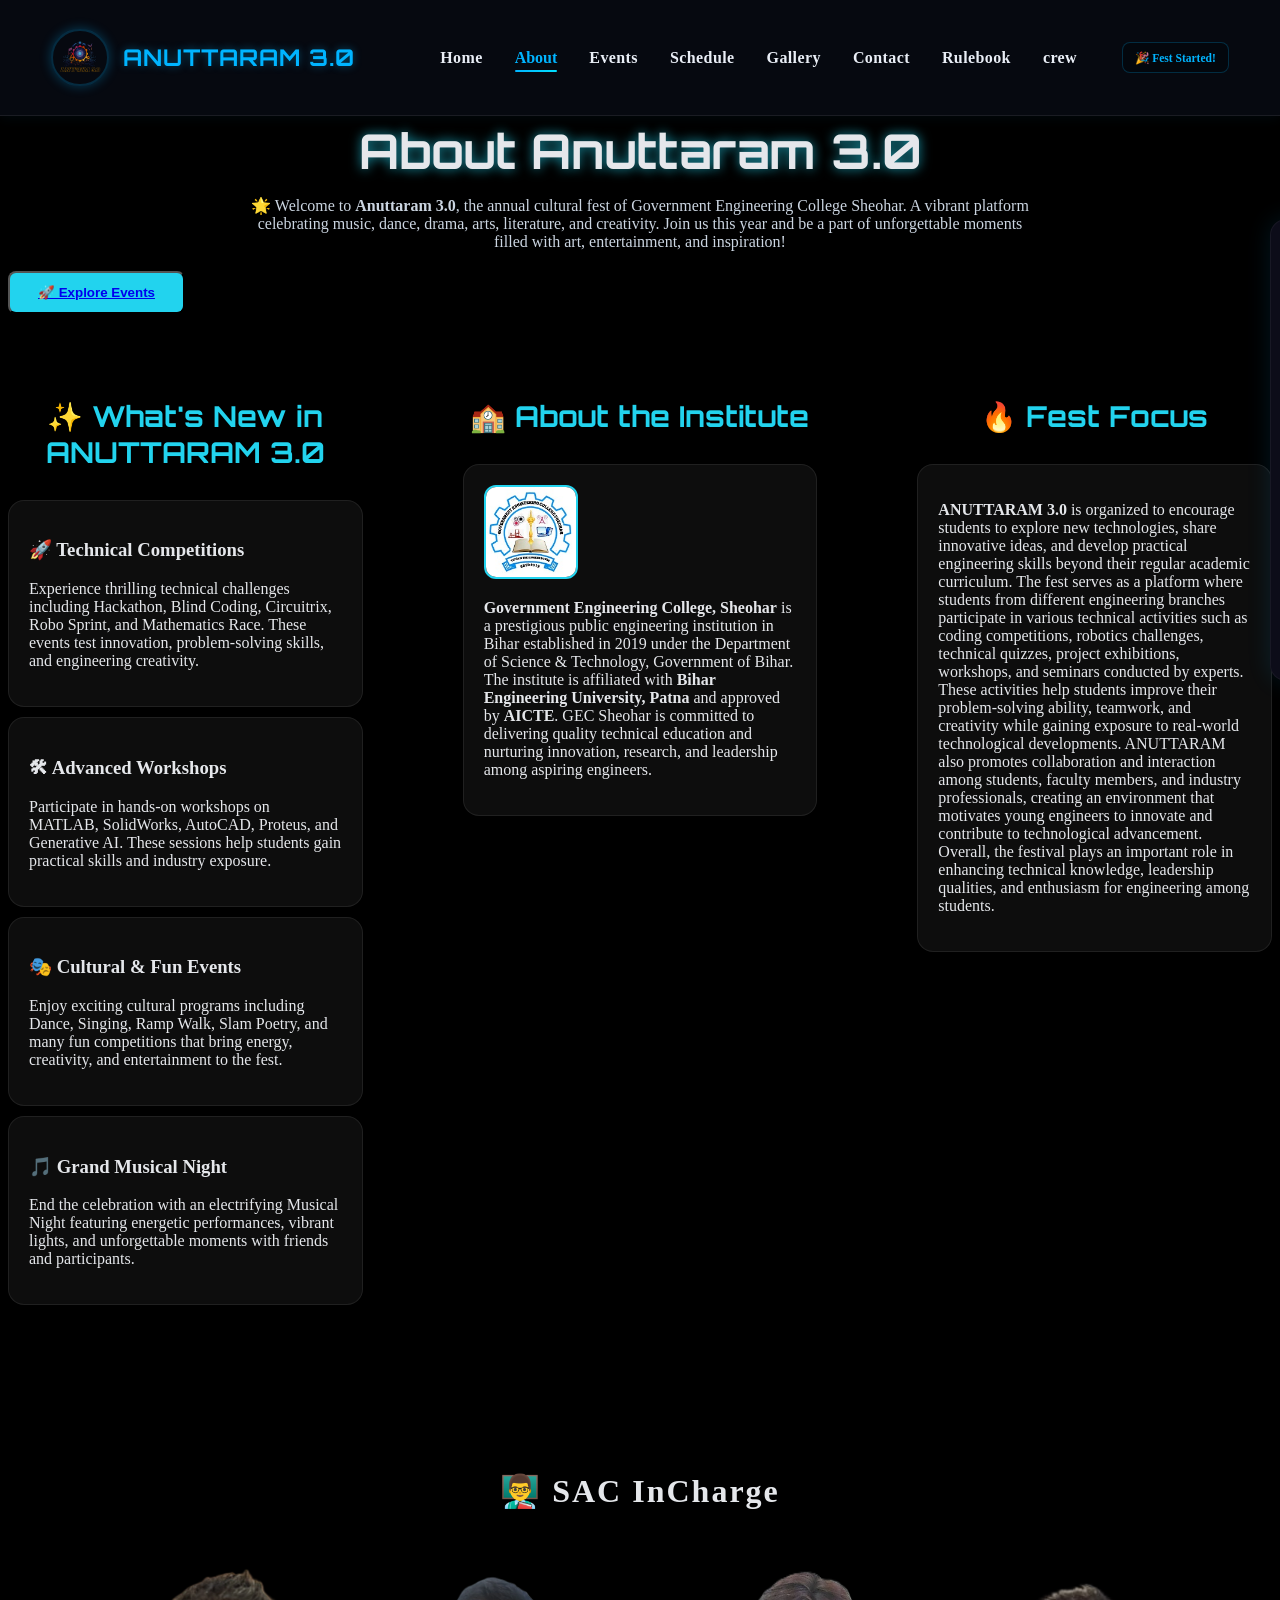
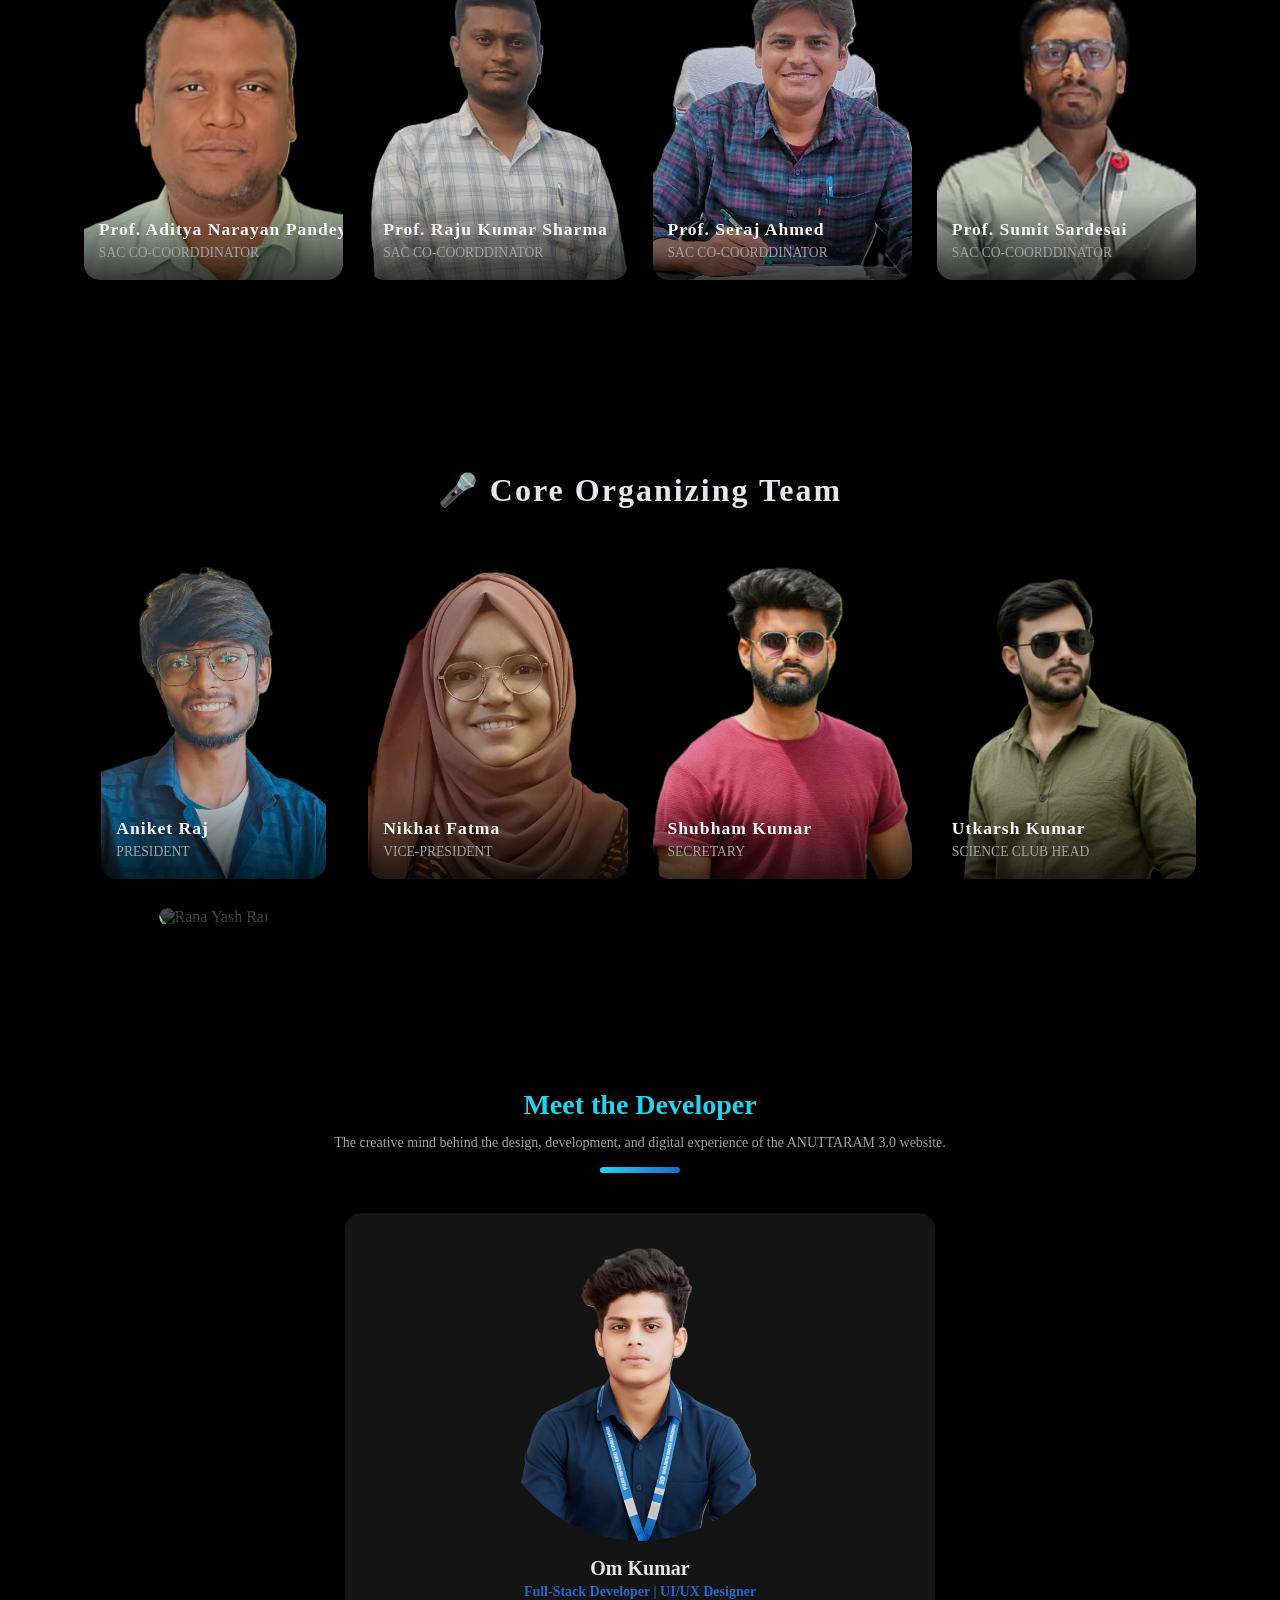
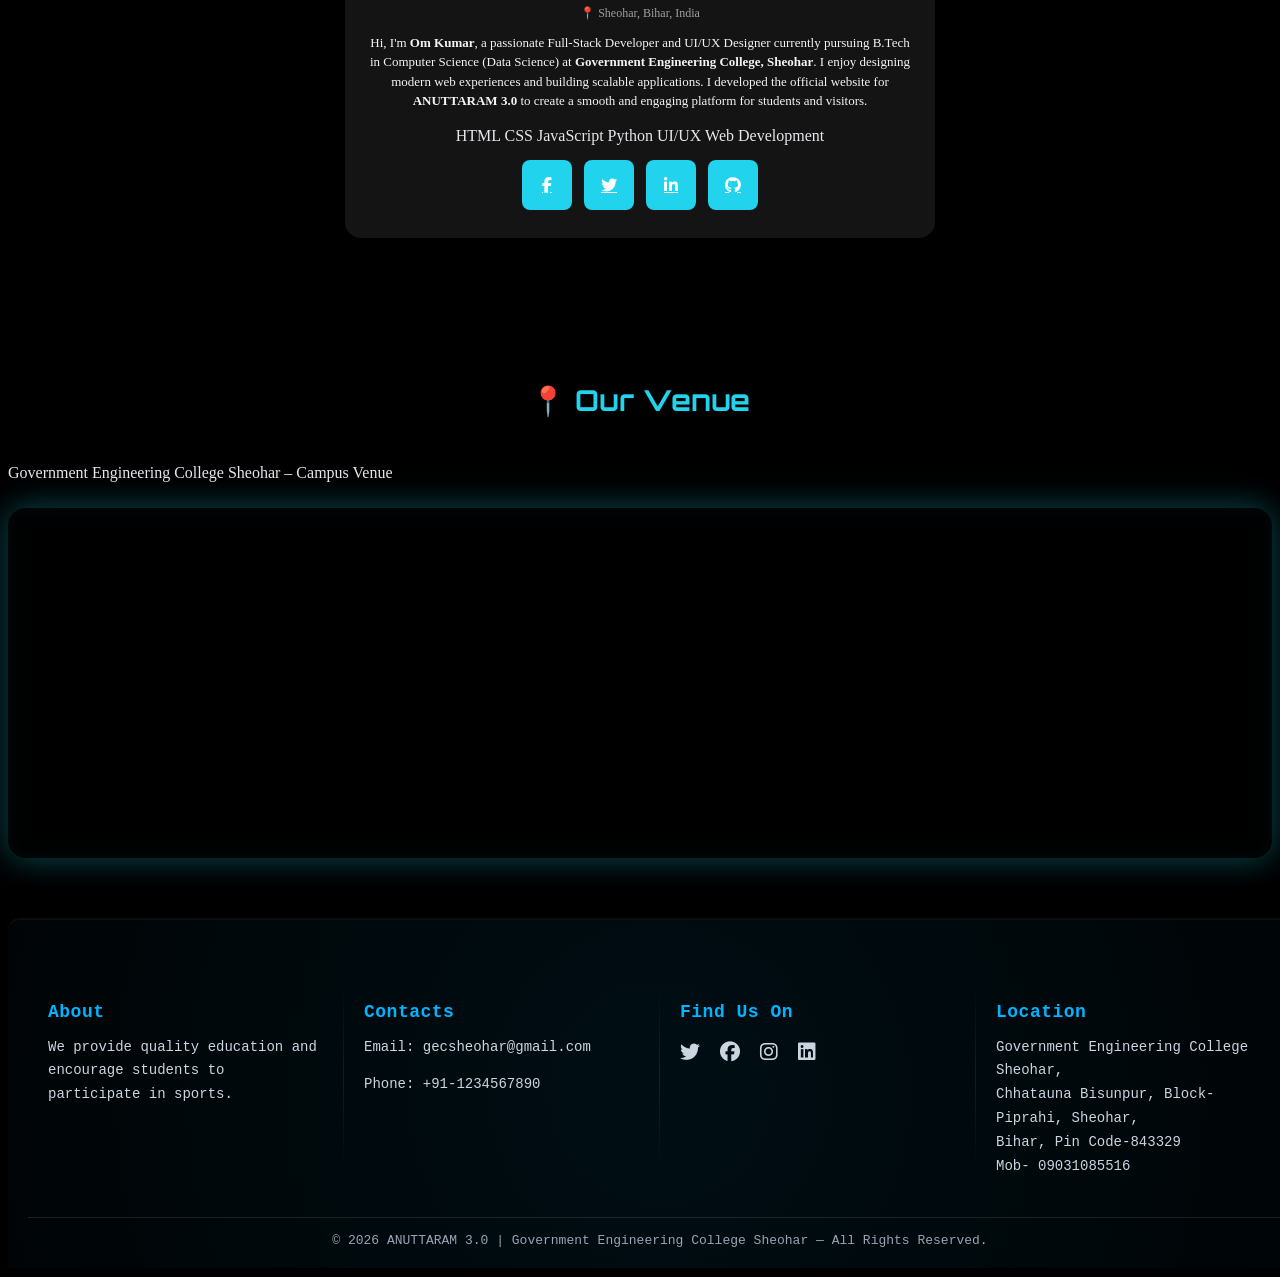
==== Inner/about.html @ b10f01d8 "Add files via upload" ====
<!doctype html>
<html lang="en">
  <head>
    <meta charset="UTF-8" />
    <meta name="viewport" content="width=device-width, initial-scale=1.0" />
    <title>About Anuttaram 3.0</title>

    <!-- Tailwind -->
    <script src="https://cdn.tailwindcss.com"></script>

    <!-- Fonts -->
    <link
      href="https://fonts.googleapis.com/css2?family=Orbitron:wght@600&family=Poppins:wght@400;600;700&display=swap"
      rel="stylesheet"
    />
    <!-- social icons -->
    <link
      rel="stylesheet"
      href="https://cdnjs.cloudflare.com/ajax/libs/font-awesome/6.5.0/css/all.min.css"
    />

    <!-- Custom CSS -->
    <link rel="stylesheet" href="../css/about.css" />
    <link rel="stylesheet" href="../css/background_video.css" />
    <link rel="stylesheet" href="../css/nav.css" />
    <link rel="stylesheet" href="../css/mobile-nav.css" />
    <link rel="stylesheet" href="../css/countdown-timer.css" />
    <link rel="stylesheet" href="../css/footer.css" />
  </head>

  <body class="about-page">
    <!-- ===== BACKGROUND VIDEO ===== -->
    <div class="video-background">
      <video autoplay muted loop playsinline class="bg-video">
        <source src="../background_video.mp4" type="video/mp4" />
      </video>
      <div class="overlay"></div>
    </div>

    <!-- ===== Navigation ===== -->
    <nav class="anu-nav">
      <div class="anu-brand">
        <img
          src="../media/Anu-Logo.png"
          alt="Anuttaram logo"
          class="anu-brand-img"
        />
        <h1 class="anu-brand-title">Anuttaram 3.0</h1>
      </div>

      <!-- Desktop nav -->
      <ul class="anu-nav-list">
        <li><a href="../index.html" class="anu-nav-link">Home</a></li>
        <li><a href="about.html" class="always">About</a></li>
        <li><a href="events.html" class="anu-nav-link">Events</a></li>
        <li><a href="schedule.html" class="anu-nav-link">Schedule</a></li>
        <li><a href="gallery.html" class="anu-nav-link">Gallery</a></li>
        <li><a href="contact.html" class="anu-nav-link">Contact</a></li>
        <li><a href="rulebook.html" class="anu-nav-link">Rulebook</a></li>
        <li><a href="crew.html" class="anu-nav-link">crew</a></li>
      </ul>

      <div class="anu-nav-right">
        <div class="anu-countdown-nav" id="countdown-nav" aria-live="polite">
          Starts in: --
        </div>
        <button
          class="anu-hamburger"
          aria-label="Open menu"
          aria-expanded="false"
        >
          <span></span>
          <span></span>
          <span></span>
        </button>
      </div>
    </nav>

    <div class="anu-nav-overlay"></div>

    <div class="anu-mobile-nav">
      <a href="../index.html" class="anu-mobile-link" data-stagger="1">Home</a>
      <a href="about.html" class="mob-always" data-stagger="2">About</a>
      <a href="events.html" class="anu-mobile-link" data-stagger="3">Events</a>
      <a href="schedule.html" class="anu-mobile-link" data-stagger="4"
        >Schedule</a
      >
      <a href="gallery.html" class="anu-mobile-link" data-stagger="5"
        >Gallery</a
      >
      <a href="contact.html" class="anu-mobile-link" data-stagger="6"
        >Contact</a
      >
      <a href="rulebook.html" class="anu-mobile-link" data-stagger="6"
        >Rulebook</a
      >
      <a href="crew.html" class="anu-mobile-link" data-stagger="7">Crew</a>
    </div>
    <br /><br /><br /><br />

    <!-- HERO 1-->
    <section class="about-hero text-center">
      <h1 class="about-title">About Anuttaram 3.0</h1>
      <p class="about-intro">
        🌟 Welcome to <strong>Anuttaram 3.0</strong>, the annual cultural fest
        of Government Engineering College Sheohar. A vibrant platform
        celebrating music, dance, drama, arts, literature, and creativity. Join
        us this year and be a part of unforgettable moments filled with art,
        entertainment, and inspiration!
      </p>
      <button class="about-btn">
        <a href="events.html">🚀 Explore Events</a>
      </button>
    </section>

    <!-- ================= SECTIONS GRID ================= -->
    <section class="about-grid-sections">
      <!-- Row 1 -->
      <div class="section-row">
        <!-- What's New -->
        <div class="section-card">
          <h2 class="about-heading">✨ What's New in ANUTTARAM 3.0</h2>

          <div class="about-card">
            <h3>🚀 Technical Competitions</h3>
            <p>
              Experience thrilling technical challenges including Hackathon,
              Blind Coding, Circuitrix, Robo Sprint, and Mathematics Race. These
              events test innovation, problem-solving skills, and engineering
              creativity.
            </p>
          </div>

          <div class="about-card">
            <h3>🛠 Advanced Workshops</h3>
            <p>
              Participate in hands-on workshops on MATLAB, SolidWorks, AutoCAD,
              Proteus, and Generative AI. These sessions help students gain
              practical skills and industry exposure.
            </p>
          </div>

          <div class="about-card">
            <h3>🎭 Cultural & Fun Events</h3>
            <p>
              Enjoy exciting cultural programs including Dance, Singing, Ramp
              Walk, Slam Poetry, and many fun competitions that bring energy,
              creativity, and entertainment to the fest.
            </p>
          </div>

          <div class="about-card">
            <h3>🎵 Grand Musical Night</h3>
            <p>
              End the celebration with an electrifying Musical Night featuring
              energetic performances, vibrant lights, and unforgettable moments
              with friends and participants.
            </p>
          </div>
        </div>

        <!-- About Institute -->
        <div class="section-card">
          <h2 class="about-heading">🏫 About the Institute</h2>

          <div class="about-card flex items-center space-x-4">
            <img
              src="../media/collegelogo.jpeg"
              class="about-logo"
              alt="GEC Sheohar Logo"
            />

            <p>
              <strong>Government Engineering College, Sheohar</strong> is a
              prestigious public engineering institution in Bihar established in
              2019 under the Department of Science & Technology, Government of
              Bihar. The institute is affiliated with
              <strong>Bihar Engineering University, Patna</strong> and approved
              by <strong>AICTE</strong>. GEC Sheohar is committed to delivering
              quality technical education and nurturing innovation, research,
              and leadership among aspiring engineers.
            </p>
          </div>
        </div>

        <!-- Fest Focus -->
        <div class="section-card">
          <h2 class="about-heading">🔥 Fest Focus</h2>

          <div class="about-card">
            <p>
              <strong>ANUTTARAM 3.0</strong> is organized to encourage students
              to explore new technologies, share innovative ideas, and develop
              practical engineering skills beyond their regular academic
              curriculum. The fest serves as a platform where students from
              different engineering branches participate in various technical
              activities such as coding competitions, robotics challenges,
              technical quizzes, project exhibitions, workshops, and seminars
              conducted by experts. These activities help students improve their
              problem-solving ability, teamwork, and creativity while gaining
              exposure to real-world technological developments. ANUTTARAM also
              promotes collaboration and interaction among students, faculty
              members, and industry professionals, creating an environment that
              motivates young engineers to innovate and contribute to
              technological advancement. Overall, the festival plays an
              important role in enhancing technical knowledge, leadership
              qualities, and enthusiasm for engineering among students.
            </p>
          </div>
        </div>
      </div>
    </section>
    <!-- SAC In Charge -->
    <section class="team-section">
      <h2 class="team-title">👨‍🏫 SAC InCharge</h2>
      <div class="team-grid">
        <div class="team-card">
          <img src="../media/professor-aditya-narayan-pandey.jpg.png" alt="Aditya Narayan Pandey" />
          <div class="info">
            <h3>Prof. Aditya Narayan Pandey</h3>
            <p>SAC CO-COORDDINATOR</p>
          </div>
        </div>

        <div class="team-card">
          <img src="../media/professor-raju-kumar-sharma.png" alt="Raju Kumar Sharma" />
          <div class="info">
            <h3>Prof. Raju Kumar Sharma</h3>
            <p>SAC CO-COORDDINATOR</p>
          </div>
        </div>

        <div class="team-card">
          <img src="../media/professor-Seraj-ahmed.png" alt="Madhav Kumar" />
          <div class="info">
            <h3>Prof. Seraj Ahmed</h3>
            <p>SAC CO-COORDDINATOR</p>
          </div>
        </div>

        <div class="team-card">
          <img src="../media/professor-sumit-sardesai.png" alt="AKASH KUMAR" />
          <div class="info">
            <h3>Prof. Sumit Sardesai</h3>
            <p>SAC CO-COORDDINATOR</p>
          </div>
        </div>
      </div>
    </section>

    <!-- Core Organinizing Team -->
    <section class="team-section">
      <h2 class="team-title">🎤 Core Organizing Team</h2>
      <div class="team-grid">
        <div class="team-card">
          <img src="../media/aniket.png" alt="Aniket raj" />
          <div class="info">
            <h3>Aniket Raj</h3>
            <p>PRESIDENT</p>
          </div>
        </div>

        <div class="team-card">
          <img src="../media/nikhat.png" alt="Nikhat Fatma" />
          <div class="info">
            <h3>Nikhat Fatma</h3>
            <p>VICE-PRESIDENT</p>
          </div>
        </div>

        <div class="team-card">
          <img src="../media/shubham.png" alt="Shubham Kumar" />
          <div class="info">
            <h3>Shubham Kumar</h3>
            <p>SECRETARY</p>
          </div>
        </div>

        <div class="team-card">
          <img src="../media/utkarsh.png" alt="Utkarsh Kumar" />
          <div class="info">
            <h3>Utkarsh Kumar</h3>
            <p>SCIENCE CLUB HEAD</p>
          </div>
        </div>

        <div class="team-card">
          <img src="../media/yashraj.png" alt="Rana Yash Raj" />
          <div class="info">
            <h3>Rana Yash Raj</h3>
            <p>TECHNICAL CLUB HEAD</p>
          </div>
        </div>
      </div>
    </section>
    <!-- Developer Section -->
    <section class="devs-wrap">
      <div class="section-header">
        <h2>Meet the Developer</h2>
        <p>
          The creative mind behind the design, development, and digital
          experience of the ANUTTARAM 3.0 website.
        </p>
        <div class="underline"></div>
      </div>

      <div class="devs-grid">
        <div class="dev-card">
          <div class="dev-avatar">
            <img src="../media/developer.png" alt="Om Kumar Developer" />
          </div>

          <div class="dev-info">
            <div class="dev-name">Om Kumar</div>

            <div class="dev-role">Full-Stack Developer | UI/UX Designer</div>

            <div class="dev-location">📍 Sheohar, Bihar, India</div>

            <div class="dev-bio">
              Hi, I'm <strong>Om Kumar</strong>, a passionate Full-Stack
              Developer and UI/UX Designer currently pursuing B.Tech in Computer
              Science (Data Science) at
              <strong>Government Engineering College, Sheohar</strong>. I enjoy
              designing modern web experiences and building scalable
              applications. I developed the official website for
              <strong>ANUTTARAM 3.0</strong> to create a smooth and engaging
              platform for students and visitors.
            </div>

            <div class="dev-skills">
              <span>HTML</span>
              <span>CSS</span>
              <span>JavaScript</span>
              <span>Python</span>
              <span>UI/UX</span>
              <span>Web Development</span>
            </div>

            <div class="dev-socials">
              <a
                href="https://www.facebook.com/share/1Awk36hYcN/"
                target="_blank"
              >
                <i class="fab fa-facebook-f"></i>
              </a>

              <a href="https://x.com/OMKUMAR00116" target="_blank">
                <i class="fab fa-twitter"></i>
              </a>

              <a href="https://in.linkedin.com/in/omkumar00116" target="_blank">
                <i class="fab fa-linkedin-in"></i>
              </a>

              <a href="https://github.com/Omkumartiwarii" target="_blank">
                <i class="fab fa-github"></i>
              </a>
            </div>
          </div>
        </div>
      </div>
    </section>

    <!-- venue -->
    <section class="about-grid-sections">
      <div class="section-row venue-row">
        <div class="section-card full-width">
          <h2 class="about-heading">📍 Our Venue</h2>
          <p>Government Engineering College Sheohar – Campus Venue</p>
          <div class="venue-map-container">
            <iframe
              src="https://www.google.com/maps/embed?pb=!1m18!1m12!1m3!1d3568.4935275681173!2d85.35652259999999!3d26.568533899999995!2m3!1f0!2f0!3f0!3m2!1i1024!2i768!4f13.1!3m3!1m2!1s0x39ece720f73d23f7%3A0x3bb9c2bc2549fd26!2sGovernment%20Engineering%20College%20(GEC)%2C%20Sheohar!5e0!3m2!1sen!2sin!4v1760952555302!5m2!1sen!2sin"
              width="600"
              height="450"
              style="border: 0"
              allowfullscreen=""
              loading="lazy"
              referrerpolicy="no-referrer-when-downgrade"
            ></iframe>
          </div>
        </div>
      </div>
    </section>

    <!-- FOOTER -->
    <footer class="site-footer" role="contentinfo">
      <div class="footer-main">
        <div class="footer-col">
          <h6>About</h6>
          <p>
            We provide quality education and encourage students to participate
            in sports.
          </p>
        </div>

        <div class="footer-col">
          <h6>Contacts</h6>
          <p>
            Email:
            <a href="mailto:gecsheohar@gmail.com">gecsheohar@gmail.com</a>
          </p>
          <p>Phone: +91-1234567890</p>
        </div>

        <div class="footer-col">
          <h6>Find Us On</h6>
          <div class="social-links">
            <a href="https://x.com/gecsheohar" target="_blank"
              ><i class="fab fa-twitter"></i
            ></a>
            <a href="https://www.facebook.com/share/19nrqgAKTz/" target="_blank"
              ><i class="fab fa-facebook"></i
            ></a>
            <a href="https://www.instagram.com/gec_sheohar" target="_blank"
              ><i class="fab fa-instagram"></i
            ></a>
            <a href="https://in.linkedin.com/in/omkumar00116" target="_blank"
              ><i class="fab fa-linkedin"></i
            ></a>
          </div>
        </div>

        <div class="footer-col">
          <h6>Location</h6>
          <p>
            Government Engineering College Sheohar,<br />
            Chhatauna Bisunpur, Block- Piprahi, Sheohar,<br />
            Bihar, Pin Code-843329<br />
            Mob- 09031085516
          </p>
        </div>
      </div>

      <div class="footer-bottom">
        &copy; 2026 ANUTTARAM 3.0 | Government Engineering College Sheohar — All
        Rights Reserved.
      </div>
    </footer>

    <!-- Scripts -->
    <script src="../js/mobile-nav.js"></script>
    <script src="../js/countdown-timer.js"></script>
  </body>
</html>
---- css/about.css ----
:root {
    --bg: #000000;
    --card-bg: #182540;
    --accent: #22d3ee;
    --accent2: #2166cd;
    --text: #f4f4f4;
    --muted: #a0a0a0;
    --radius: 16px;
}

.about-page {
    background: #000000;
    color: #e5e7eb;
    position: relative;
}

/* Hero */
.about-title {
    font-family: "Orbitron", sans-serif;
    font-size: 3rem;
    text-align: center;
    margin-bottom: 15px;
    text-shadow: 0 0 12px rgba(34, 211, 238, 0.7);
}

.about-intro {
    text-align: center;
    max-width: 800px;
    margin: 0 auto 20px;
    color: #cbd5e1;
}

.about-btn,
.about-btn-secondary {
    display: inline-block;
    padding: 12px 28px;
    border-radius: 8px;
    font-weight: 600;
    transition: 0.3s;
    cursor: pointer;
}

.about-btn {
    background: var(--accent);
    color: #000;
}

.about-btn:hover {
    background: #0891b2;
    transform: translateY(-2px);
}

.about-btn-secondary {
    background: #0e7490;
    color: #fff;
    margin-left: 12px;
}

.about-btn-secondary:hover {
    background: #155e75;
    transform: translateY(-2px);
}

/* Headings */
.about-heading {
    font-family: "Orbitron", sans-serif;
    font-size: 1.8rem;
    font-weight: 700;
    color: var(--accent);
    margin-bottom: 20px;
    text-align: center;
}

/* Cards */
.about-card {
    background: rgba(255, 255, 255, 0.05);
    border: 1px solid rgba(255, 255, 255, 0.08);
    border-radius: var(--radius);
    padding: 20px;
    transition: 0.3s ease;
}

.about-card:hover {
    transform: translateY(-4px);
    border-color: var(--accent);
    box-shadow: 0 0 15px rgba(34, 211, 238, 0.3);
}

/* Flex */
.about-flex {
    display: flex;
    align-items: center;
    gap: 20px;
}

.about-logo,
.about-avatar {
    border: 2px solid var(--accent);
}

.about-logo {
    width: 90px;
    height: 90px;
    border-radius: 12px;
}

.about-avatar {
    width: 80px;
    height: 80px;
    border-radius: 50%;
}

/* =================== ABOUT GRID =================== */
.about-grid-sections {
    max-width: 1500px;
    margin: 60px auto;
    display: flex;
    flex-direction: column;
    gap: 40px;
}

.section-row {
    display: grid;
    grid-template-columns: repeat(3, 1fr);
    gap: 100px;
}

.section-card {
    display: flex;
    flex-direction: column;
    gap: 10px;
}

/* Venue Map */
.venue-row .full-width {
    grid-column: 1 / -1;
}

.venue-map-container {
    position: relative;
    border-radius: 18px;
    overflow: hidden;
    height: 350px;
    box-shadow: 0 0 30px rgba(34, 211, 238, 0.3);
    filter: drop-shadow(0 0 10px rgba(34, 211, 238, 0.5));
}

.venue-map-container iframe {
    width: 100%;
    height: 100%;
    border: none;
}

/* =================== RESPONSIVE =================== */
@media (max-width: 1024px) {
    .section-row {
        grid-template-columns: repeat(2, 1fr);
        gap: 60px;
    }
}

@media (max-width: 768px) {
    .section-row {
        grid-template-columns: 1fr;
    }

    .about-flex {
        flex-direction: column;
        text-align: center;
    }

    .about-logo,
    .about-avatar {
        margin: 0 auto;
    }
}

/* =================== TEAM SECTION =================== */
.team-section {
    text-align: center;
    padding: 80px 6%;
}

.team-title {
    font-size: 2rem;
    font-weight: 600;
    margin-bottom: 50px;
    letter-spacing: 2px;
}

/* Grid */
.team-grid {
    display: grid;
    grid-template-columns: repeat(auto-fit, minmax(220px, 1fr));
    gap: 25px;
    justify-items: center;
}

/* Card */
.team-card {
    position: relative;
    border-radius: var(--radius);
    overflow: hidden;
    transition: 0.4s ease;
    background: none;
    max-width: 260px;
}

.team-card img {
    width: 100%;
    height: 320px;
    object-fit: cover;
    border-radius: var(--radius);
    filter: brightness(0.9);
    transition: 0.4s ease;
}

/* Overlay */
.info {
    position: absolute;
    bottom: 0;
    left: 0;
    width: 100%;
    padding: 25px 15px 15px;
    background: linear-gradient(to top, rgba(0, 0, 0, 0.75), transparent);
    color: var(--text);
    text-align: left;
    border-radius: 0 0 var(--radius) var(--radius);
    transition: 0.3s ease;
}

.info h3 {
    margin: 0;
    font-size: 1.1rem;
    font-weight: 600;
    letter-spacing: 1px;
}

.info p {
    margin: 5px 0 8px;
    font-size: 0.85rem;
    color: var(--muted);
}

.info a {
    color: var(--accent);
    font-size: 1.5rem;
    transition: color 0.3s;
}

.info a:hover {
    color: var(--muted);
}

/* Hover Effects */
.team-card:hover {
    transform: translateY(-6px);
    box-shadow: 0 0 35px rgba(16, 126, 204, 0.35);
}

.team-card:hover img {
    filter: brightness(1);
}

/* Border Glow */
.team-card::before {
    content: "";
    position: absolute;
    inset: 0;
    border-radius: var(--radius);
    padding: 2px;
    background: linear-gradient(135deg, var(--accent), var(--accent2));
    -webkit-mask: linear-gradient(#fff 0 0) content-box,
        linear-gradient(#fff 0 0);
    -webkit-mask-composite: xor;
    mask-composite: exclude;
    opacity: 0;
    transition: opacity 0.4s ease;
}

.team-card:hover::before {
    opacity: 1;
}

/* =================== DEV SECTION =================== */
.devs-wrap {
    padding: 60px 0;
    background: transparent;
    text-align: center;
}

.section-header h2 {
    font-size: 28px;
    font-weight: 700;
    margin-bottom: 8px;
    color: var(--accent);
}

.section-header p {
    font-size: 14px;
    color: var(--muted);
    margin-bottom: 16px;
}

.section-header .underline {
    width: 80px;
    height: 6px;
    background: linear-gradient(90deg, var(--accent), var(--accent2));
    border-radius: 6px;
    margin: 0 auto;
}

/* Dev Cards */
.devs-grid {
    display: grid;
    grid-template-columns: repeat(auto-fit, minmax(280px, 1fr));
    gap: 28px;
    margin-top: 40px;
    justify-items: center;
}

.dev-card {
    background: rgba(255, 255, 255, 0.08);
    border-radius: var(--radius);
    padding: 28px 20px;
    box-shadow: 0 12px 28px rgba(0, 0, 0, 0.2);
    transition: 0.3s ease;
    backdrop-filter: blur(8px);
    max-width: 550px;
}

.dev-card:hover {
    transform: translateY(-6px);
    box-shadow: 0 18px 40px rgba(0, 0, 0, 0.35);
}

/* Avatar */
.dev-avatar {
    width: 300px;
    height: 300px;
    margin: 0 auto 16px;
    border-radius: 50%;
    overflow: hidden;
}

.dev-avatar img {
    width: 100%;
    height: 100%;
    object-fit: cover;
}

/* Info */
.dev-info {
    text-align: center;
}

.dev-name {
    font-weight: 700;
    font-size: 20px;
    margin-bottom: 4px;
}

.dev-role {
    font-size: 14px;
    color: var(--accent2);
    font-weight: 600;
    margin-bottom: 6px;
}

.dev-location {
    font-size: 12px;
    color: var(--muted);
    margin-bottom: 12px;
}

.dev-bio {
    font-size: 13px;
    color: var(--text);
    line-height: 1.5;
    margin-bottom: 16px;
}

/* Socials */
.dev-socials {
    display: flex;
    gap: 12px;
    justify-content: center;
    margin-top: 15px;
}

.dev-socials a {
    display: flex;
    width: 50px;
    height: 50px;
    align-items: center;
    justify-content: center;
    border-radius: 8px;
    background: var(--accent);
    color: #fff;
    font-size: 16px;
    transition: 0.3s;
}

.dev-socials a:hover {
    background: var(--accent2);
}
---- css/background_video.css ----
/* ===== BACKGROUND VIDEO ===== */
.video-background {
    position: fixed;
    top: 0;
    left: 0;
    width: 100%;
    height: 100%;
    overflow: hidden;
    z-index: -10;
    /* Sabse piche */
}

.bg-video {
    width: 100%;
    height: 100%;
    object-fit: cover;
    /* Video stretch nahi hogi */
    filter: brightness(0.35);
    /* Dark tone for better text contrast */
}

.video-background .overlay {
    position: absolute;
    inset: 0;
    background: rgba(0, 0, 0, 0.3);
    /* Thoda aur dim look */
    backdrop-filter: blur(4px);
    /* Light blur effect */
}
---- css/nav.css ----
/* ===== ANUTTARAM NAV (Upgraded Design) ===== */
.anu-nav {
  position: fixed;
  top: 0;
  left: 0;
  right: 0;
  height: 95px;
  display: flex;
  align-items: center;
  justify-content: space-between;
  padding: 10px clamp(1rem, 4vw, 4rem);
  z-index: 2001;
  background: rgba(10, 15, 25, 0.65);
  border-bottom: 1px solid rgba(255, 255, 255, 0.08);
  backdrop-filter: blur(10px);
  box-shadow: 0 2px 12px rgba(0, 180, 255, 0.05);
  transition: background 0.3s ease, box-shadow 0.3s ease;
}

/* Subtle nav glow on scroll (optional) */
.anu-nav.scrolled {
  background: rgba(10, 15, 25, 0.85);
  box-shadow: 0 2px 25px rgba(0, 180, 255, 0.12);
}

/* ===== BRAND ===== */
.anu-brand {
  display: flex;
  align-items: center;
  gap: 14px;
}

.anu-brand-img {
  width: clamp(44px, 4.2vw, 70px);
  height: clamp(44px, 4.2vw, 70px);
  aspect-ratio: 1/1;
  object-fit: cover;
  border-radius: 50%;
  box-shadow: 0 0 12px rgba(0, 180, 255, 0.3);
  border: 2px solid rgba(0, 180, 255, 0.2);
  transition: transform 0.3s ease, box-shadow 0.3s ease;
}

.anu-brand-img:hover {
  transform: scale(1.08);
  box-shadow: 0 0 18px rgba(0, 180, 255, 0.55);
}

.anu-brand-title {
  font-family: "Orbitron", sans-serif;
  font-weight: 700;
  color: #00b4ff;
  letter-spacing: 1px;
  font-size: clamp(1rem, 1.8vw, 1.9rem);
  text-transform: uppercase;
  text-shadow: 0 0 8px rgba(0, 180, 255, 0.4);
}

/* ===== NAV LINKS ===== */
.anu-nav-list {
  display: flex;
  align-items: center;
  gap: 2rem;
  list-style: none;
}

.anu-nav-link {
  position: relative;
  text-decoration: none;
  color: #e9eef6;
  font-weight: 600;
  font-size: 1rem;
  letter-spacing: 0.4px;
  transition: color 0.25s ease, transform 0.25s ease;
}

.anu-nav-link:hover {
  color: #00b4ff;
  transform: translateY(-2px);
}

.anu-nav-link::after {
  content: "";
  position: absolute;
  left: 0;
  bottom: -6px;
  width: 0;
  height: 2px;
  background: linear-gradient(90deg, #00b4ff, #00e0ff);
  border-radius: 2px;
  transition: width 0.3s ease;
}

.anu-nav-link:hover::after {
  width: 100%;
}

/* Always-active nav item */
.always {
  color: #00b4ff;
  position: relative;
  text-decoration: none;
  font-weight: 700;
}

.always::after {
  content: "";
  position: absolute;
  left: 0;
  bottom: -6px;
  width: 100%;
  height: 2px;
  background: linear-gradient(90deg, #00b4ff, #00e0ff);
  border-radius: 2px;
}

/* ===== RIGHT SECTION ===== */
.anu-nav-right {
  display: flex;
  gap: 1rem;
  align-items: center;
}

/* Countdown hide on mobile */
@media (max-width: 992px) {
  .anu-countdown-nav {
    display: none !important;
  }
}

/* ===== HAMBURGER BUTTON ===== */
.anu-hamburger {
  display: none;
  flex-direction: column;
  justify-content: space-between;
  width: 32px;
  height: 22px;
  background: none;
  border: none;
  cursor: pointer;
  padding: 0;
  z-index: 3000;
}

.anu-hamburger span {
  display: block;
  height: 3px;
  width: 100%;
  background: #e9eef6;
  border-radius: 3px;
  transition: all 0.35s ease;
}

.anu-hamburger:hover span {
  background: #00b4ff;
  box-shadow: 0 0 8px rgba(0, 180, 255, 0.5);
}

.anu-hamburger.active span:nth-child(1) {
  transform: rotate(45deg) translate(5px, 5px);
}
.anu-hamburger.active span:nth-child(2) {
  opacity: 0;
}
.anu-hamburger.active span:nth-child(3) {
  transform: rotate(-45deg) translate(6px, -6px);
}

/* ===== RESPONSIVE VISIBILITY ===== */
@media (max-width: 992px) {
  .anu-nav-list {
    display: none !important;
  }
  .anu-hamburger {
    display: flex !important;
  }
}
@media (min-width: 993px) {
  .anu-hamburger {
    display: none !important;
  }
  .anu-nav-list {
    display: flex !important;
  }
}
---- css/mobile-nav.css ----
/* ===== MOBILE NAV OVERLAY ===== */
.anu-nav-overlay {
  position: fixed;
  top: 0;
  left: 0;
  width: 100%;
  height: 100%;
  background: rgba(10, 15, 25, 0.85);
  backdrop-filter: blur(5px);
  opacity: 0;
  visibility: hidden;
  transition: all 0.3s ease;
  z-index: 2000;
}
.anu-nav-overlay.show {
  opacity: 1;
  visibility: visible;
}

/* ===== MOBILE NAV PANEL ===== */
.anu-mobile-nav {
  position: fixed;
  top: 50%;
  right: -300px;
  width: 260px;
  max-height: 80vh;
  background: rgba(13, 13, 26, 0.98);
  display: flex;
  flex-direction: column;
  align-items: center;
  padding: 2rem 1.5rem;
  gap: 2rem;
  transition: right 0.45s ease;
  z-index: 2001;
  border: 1px solid rgba(255, 255, 255, 0.05);
  border-radius: 16px;
  transform: translateY(-50%);
  overflow-y: auto;
  box-shadow: 0 0 25px rgba(0, 180, 255, 0.12);
}

.anu-mobile-nav.open {
  right: 16px;
}

.anu-mobile-link {
  color: #e9eef6;
  text-decoration: none;
  font-weight: 600;
  font-size: 1.2rem;
  opacity: 0;
  transform: translateX(30px);
  transition: all 0.3s ease;
  letter-spacing: 0.5px;
}
.anu-mobile-link[data-shown="1"] {
  opacity: 1;
  transform: translateX(0);
}
.anu-mobile-link:hover {
  color: #00b4ff;
  text-shadow: 0 0 8px rgba(0, 180, 255, 0.6);
  transform: translateX(4px);
}

/* Active mobile link */
.mob-always {
  color: #00b4ff;
  text-decoration: none;
  font-weight: 700;
  position: relative;
}
.mob-always::after {
  content: "";
  position: absolute;
  left: 0;
  bottom: -4px;
  width: 100%;
  height: 2px;
  background: linear-gradient(90deg, #00b4ff, #00e0ff);
  border-radius: 2px;
}
---- css/countdown-timer.css ----
/* ===== Top Nav Countdown ===== */
.anu-countdown-nav {
    font-size: clamp(0.72rem, 0.9vw, 0.88rem);
    font-weight: 700;
    color: #00b4ff;
    padding: 0.45rem 0.75rem;
    border-radius: 8px;
    border: 1px solid rgba(0, 180, 255, 0.22);
    background: rgba(0, 8, 12, 0.45);
    transition: background 0.3s ease, box-shadow 0.3s ease;
    cursor: default;
    white-space: nowrap; /* prevent wrapping inside nav */
}

.anu-countdown-nav:hover {
    background: rgba(0, 180, 255, 0.1);
    box-shadow: 0 4px 18px rgba(0, 180, 255, 0.15);
}

/* ===== Main Countdown Timer (Optional below nav) ===== */
.countdown-timer {
    margin: 40px auto 0;
    max-width: 540px;
    display: flex;
    gap: 18px;
    justify-content: center;
    text-align: center;
    flex-wrap: wrap;
    padding: 0 10px;
}

.countdown-segment {
    background: rgba(8, 12, 18, 0.55);
    border: 1px solid rgba(255, 255, 255, 0.05);
    backdrop-filter: blur(4px);
    padding: 18px 14px;
    border-radius: 12px;
    box-shadow: 0 4px 20px rgba(0, 180, 255, 0.08);
    flex: 1 1 80px;
    min-width: 80px;
    display: flex;
    flex-direction: column;
    align-items: center;
}

.countdown-segment h3 {
    font-size: clamp(1.4rem, 3vw, 1.8rem);
    color: #00b4ff;
    margin-bottom: 6px;
    font-weight: 700;
    line-height: 1;
}

.countdown-segment p {
    font-size: clamp(0.78rem, 0.9vw, 0.95rem);
    color: #e9eef6;
    text-transform: uppercase;
    letter-spacing: 0.6px;
    font-weight: 600;
}

/* ===== Mobile Responsive Countdown Timer ===== */
@media (max-width: 480px) {
    .countdown-timer {
        flex-direction: column;
        gap: 12px;
        align-items: center;
    }
}

/* ===== Live Update Bar ===== */
.live-update {
    margin-top: 110px; /* adjust for nav height */
    width: 100%;
    background: linear-gradient(90deg, #142836, #0f2a36);
    color: #e9eef6;
    padding: 0.6rem 0.5rem;
    font-weight: 700;
    font-size: clamp(0.78rem, 0.9vw, 0.95rem);
    text-align: center;
    border-top: 1px solid rgba(255, 255, 255, 0.05);
    border-bottom: 1px solid rgba(255, 255, 255, 0.05);
    white-space: nowrap;
    overflow-x: auto; /* allows horizontal scroll on small screens */
    scrollbar-width: thin;
}

.live-update::-webkit-scrollbar {
    height: 4px;
}

.live-update::-webkit-scrollbar-thumb {
    background: rgba(0, 180, 255, 0.3);
    border-radius: 4px;
}

.live-update::-webkit-scrollbar-track {
    background: transparent;
}
---- css/footer.css ----
/* ---------- FOOTER (Transparent + Glassmorphism) ---------- */
footer.site-footer {
    width: 100%;
    color: #cbd5e1;
    padding: 40px 20px 20px;
    font-family: 'Roboto Mono', monospace;
    border-top: 2px solid rgba(255, 255, 255, 0.05);
    border-radius: 12px 12px 0 0;
    background: rgba(0, 0, 0, 0.35);
    /* transparent effect */
    box-shadow: 0 -5px 25px rgba(0, 0, 0, 0.6);
    position: relative;
    overflow: hidden;
}

/* animated glow overlay */
footer.site-footer::before {
    content: "";
    position: absolute;
    top: -50%;
    left: -50%;
    width: 200%;
    height: 200%;
    background: radial-gradient(circle at center, rgba(0, 180, 255, 0.08), transparent 70%);
    animation: footerGlow 12s infinite alternate linear;
    z-index: 0;
}

@keyframes footerGlow {
    from {
        transform: rotate(0deg) scale(1);
    }

    to {
        transform: rotate(360deg) scale(1.2);
    }
}

.footer-main {
    display: flex;
    justify-content: space-between;
    max-width: 1800px;
    margin: auto;
    flex-wrap: wrap;
    position: relative;
    z-index: 1;
}

.footer-col {
    flex: 1;
    padding: 0 20px;
    min-width: 220px;
    box-sizing: border-box;
    position: relative;
}

/* subtle divider */
.footer-col:not(:last-child)::after {
    content: "";
    position: absolute;
    top: 10%;
    right: 0;
    width: 1px;
    height: 80%;
    background: linear-gradient(to bottom, transparent, rgba(255, 255, 255, 0.08), transparent);
}

.footer-col h6 {
    color: #00b4ff;
    font-size: 18px;
    font-weight: 700;
    margin-bottom: 12px;
    letter-spacing: 0.5px;
    transition: color 0.3s ease, transform 0.3s ease;
}

.footer-col h6:hover {
    color: #66d9ff;
    transform: translateY(-2px);
}

.footer-col p,
.footer-col a {
    font-size: 14px;
    line-height: 1.7;
    color: #cbd5e1;
    text-decoration: none;
    transition: all 0.3s ease;
    position: relative;
}

/* underline animation */
.footer-col a::after {
    content: "";
    position: absolute;
    left: 0;
    bottom: -3px;
    width: 0;
    height: 2px;
    background: #00b4ff;
    transition: width 0.3s ease;
}

.footer-col a:hover::after {
    width: 100%;
}

.footer-col a:hover {
    color: #00b4ff;
    transform: translateX(4px);
    text-shadow: 0 0 8px rgba(0, 180, 255, 0.6);
}

.footer-col p:hover {
    color: #00b4ff;
}

/* Social Links */
.social-links {
    display: flex;
    gap: 20px;
    margin-top: 15px;
    flex-wrap: wrap;
}

.social-links a {
    font-size: 20px;
    color: #cbd5e1;
    transition: all 0.3s ease;
}

.social-links a:hover {
    color: #00b4ff;
    transform: scale(1.25) rotate(8deg);
    text-shadow: 0 0 12px rgba(0, 180, 255, 0.7);
}

/* Footer Bottom */
.footer-bottom {
    width: 100%;
    text-align: center;
    margin-top: 25px;
    padding-top: 15px;
    border-top: 1px solid rgba(255, 255, 255, 0.1);
    color: #9aa4b2;
    font-size: 13px;
    position: relative;
    z-index: 1;
    transition: color 0.3s ease;
}

.footer-bottom:hover {
    color: #e0e0e0;
}

/* ---------- Responsive ---------- */
@media (max-width: 1024px) {
    .footer-col {
        flex: 1 1 45%;
        margin-bottom: 20px;
    }

    .footer-col:not(:last-child)::after {
        display: none;
    }
}

@media (max-width: 768px) {
    .footer-main {
        flex-direction: column;
        text-align: center;
    }

    .footer-col {
        flex: 1 1 100%;
        padding: 10px 0;
    }

    .social-links {
        justify-content: center;
        gap: 15px;
    }
}

@media (max-width: 480px) {
    .footer-col h6 {
        font-size: 16px;
    }

    .footer-col p,
    .footer-col a {
        font-size: 13px;
    }

    .social-links a {
        font-size: 18px;
    }
}
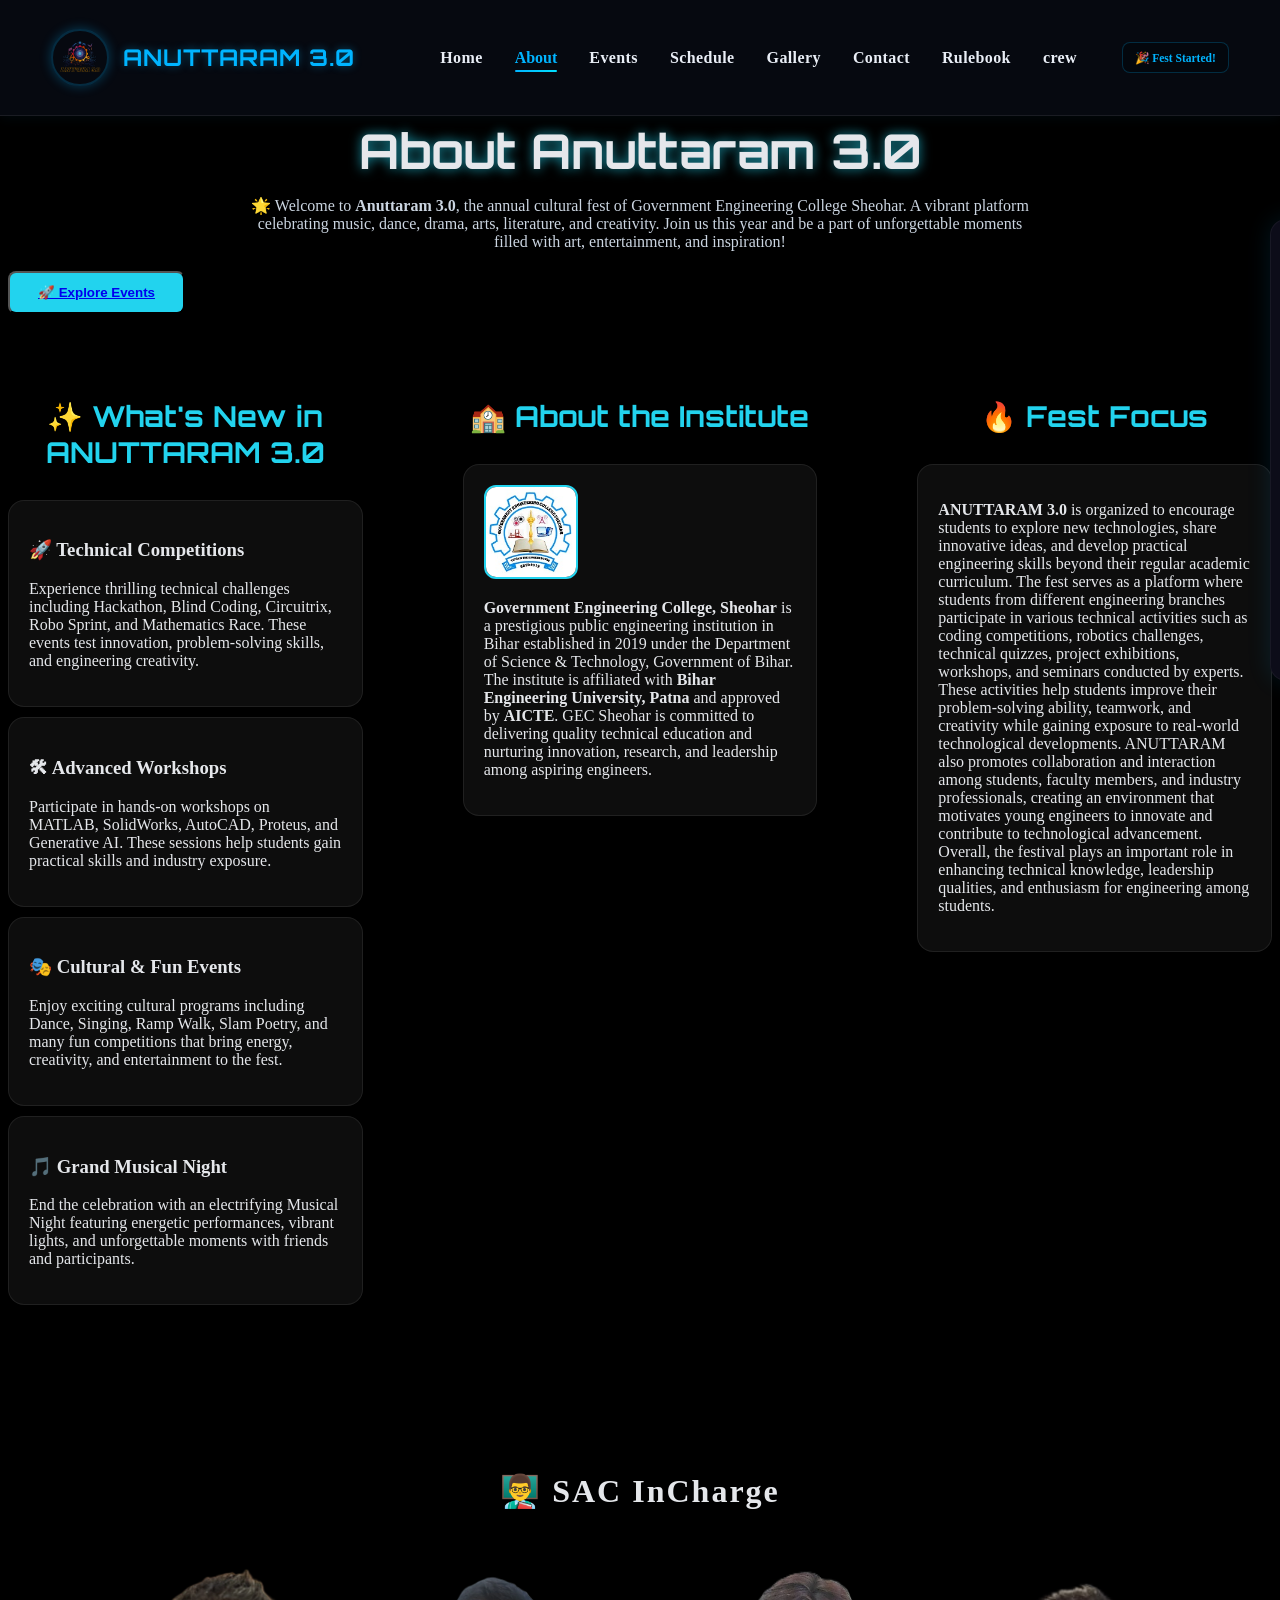
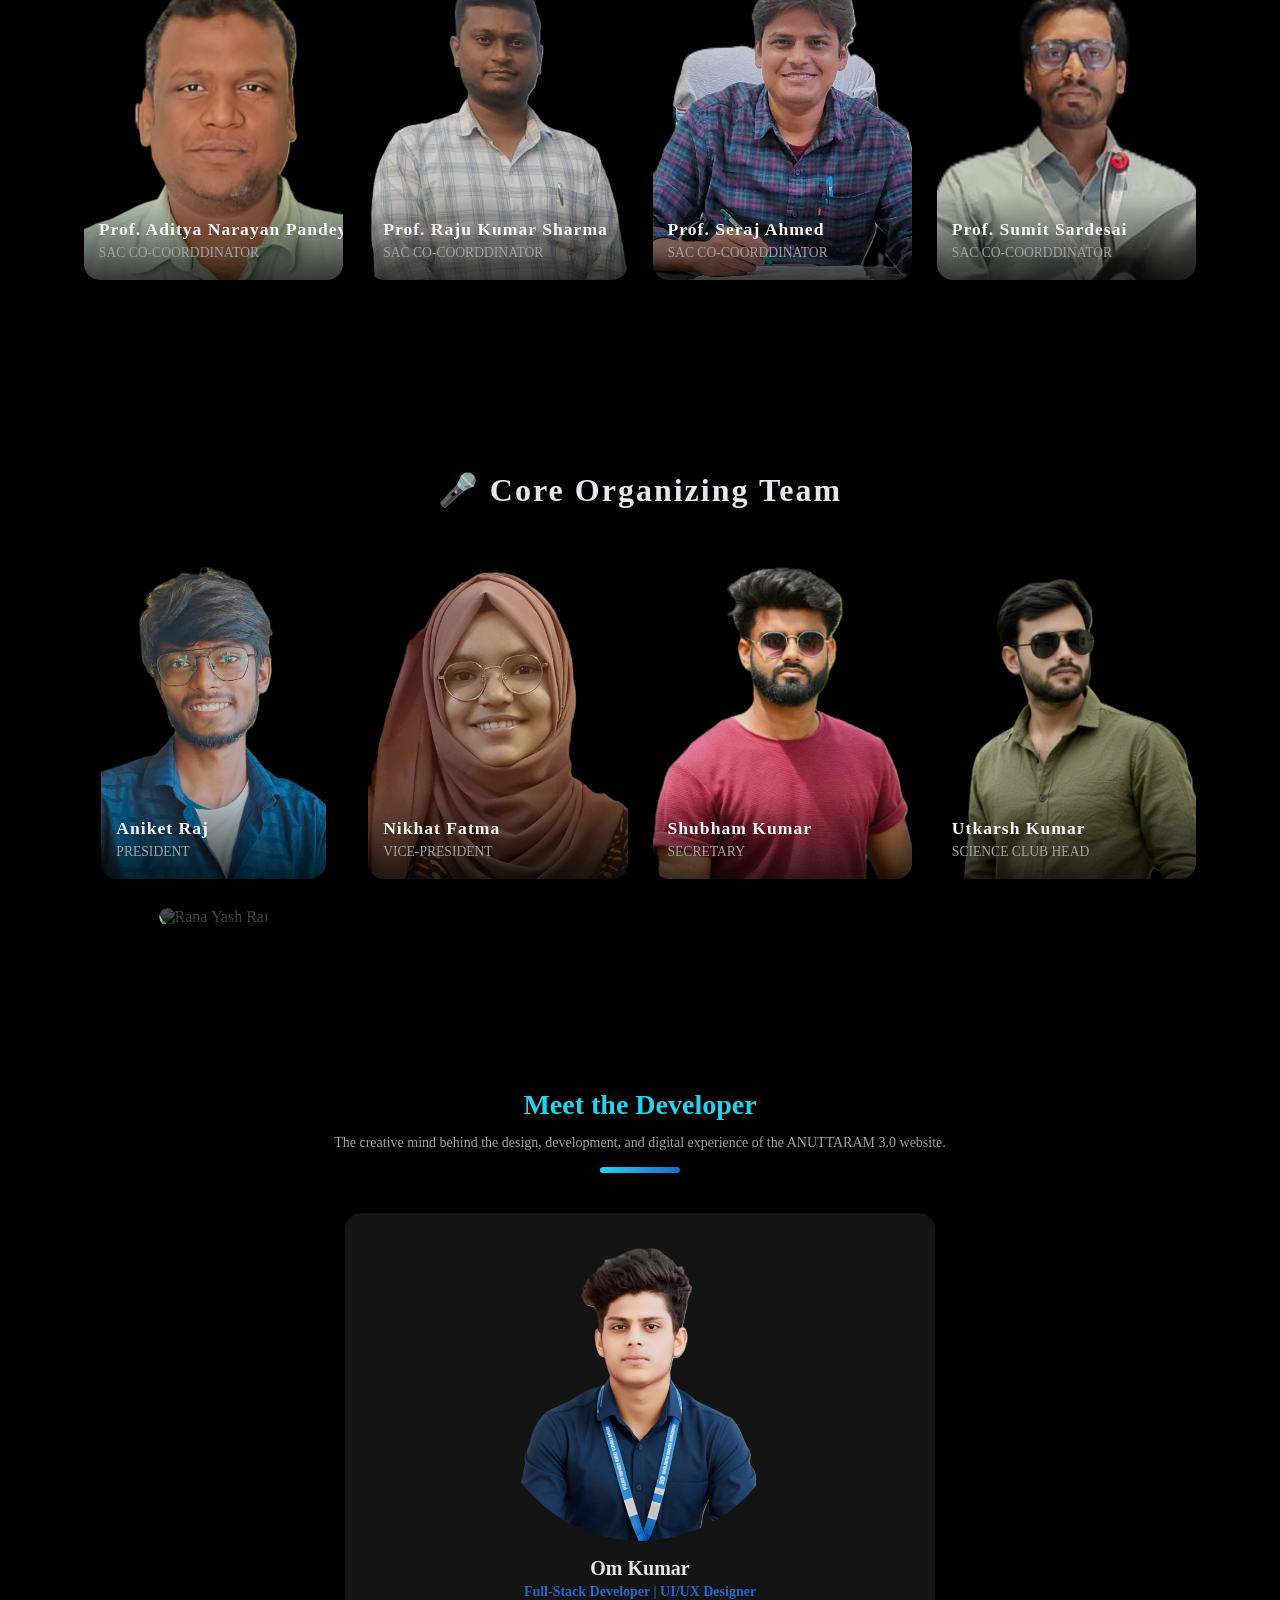
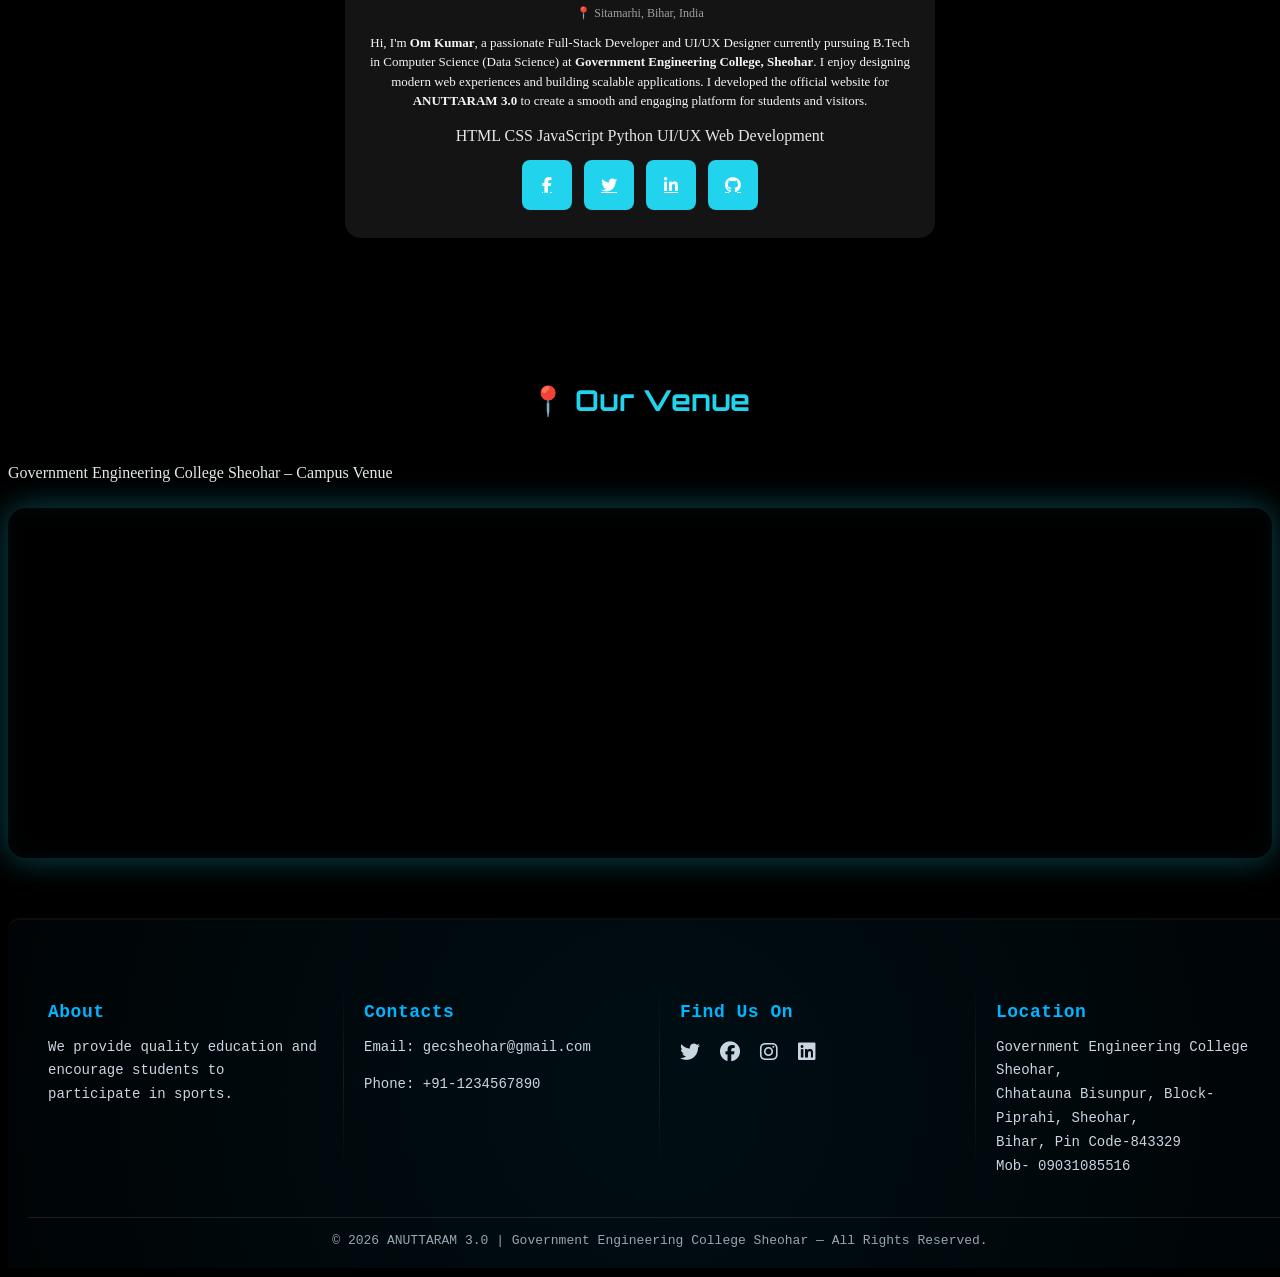
==== commit 94baaccd: "Update about.html" ====
--- a/Inner/about.html
+++ b/Inner/about.html
@@ -315,7 +315,7 @@
 
             <div class="dev-role">Full-Stack Developer | UI/UX Designer</div>
 
-            <div class="dev-location">📍 Sheohar, Bihar, India</div>
+            <div class="dev-location">📍 Sitamarhi, Bihar, India</div>
 
             <div class="dev-bio">
               Hi, I'm <strong>Om Kumar</strong>, a passionate Full-Stack
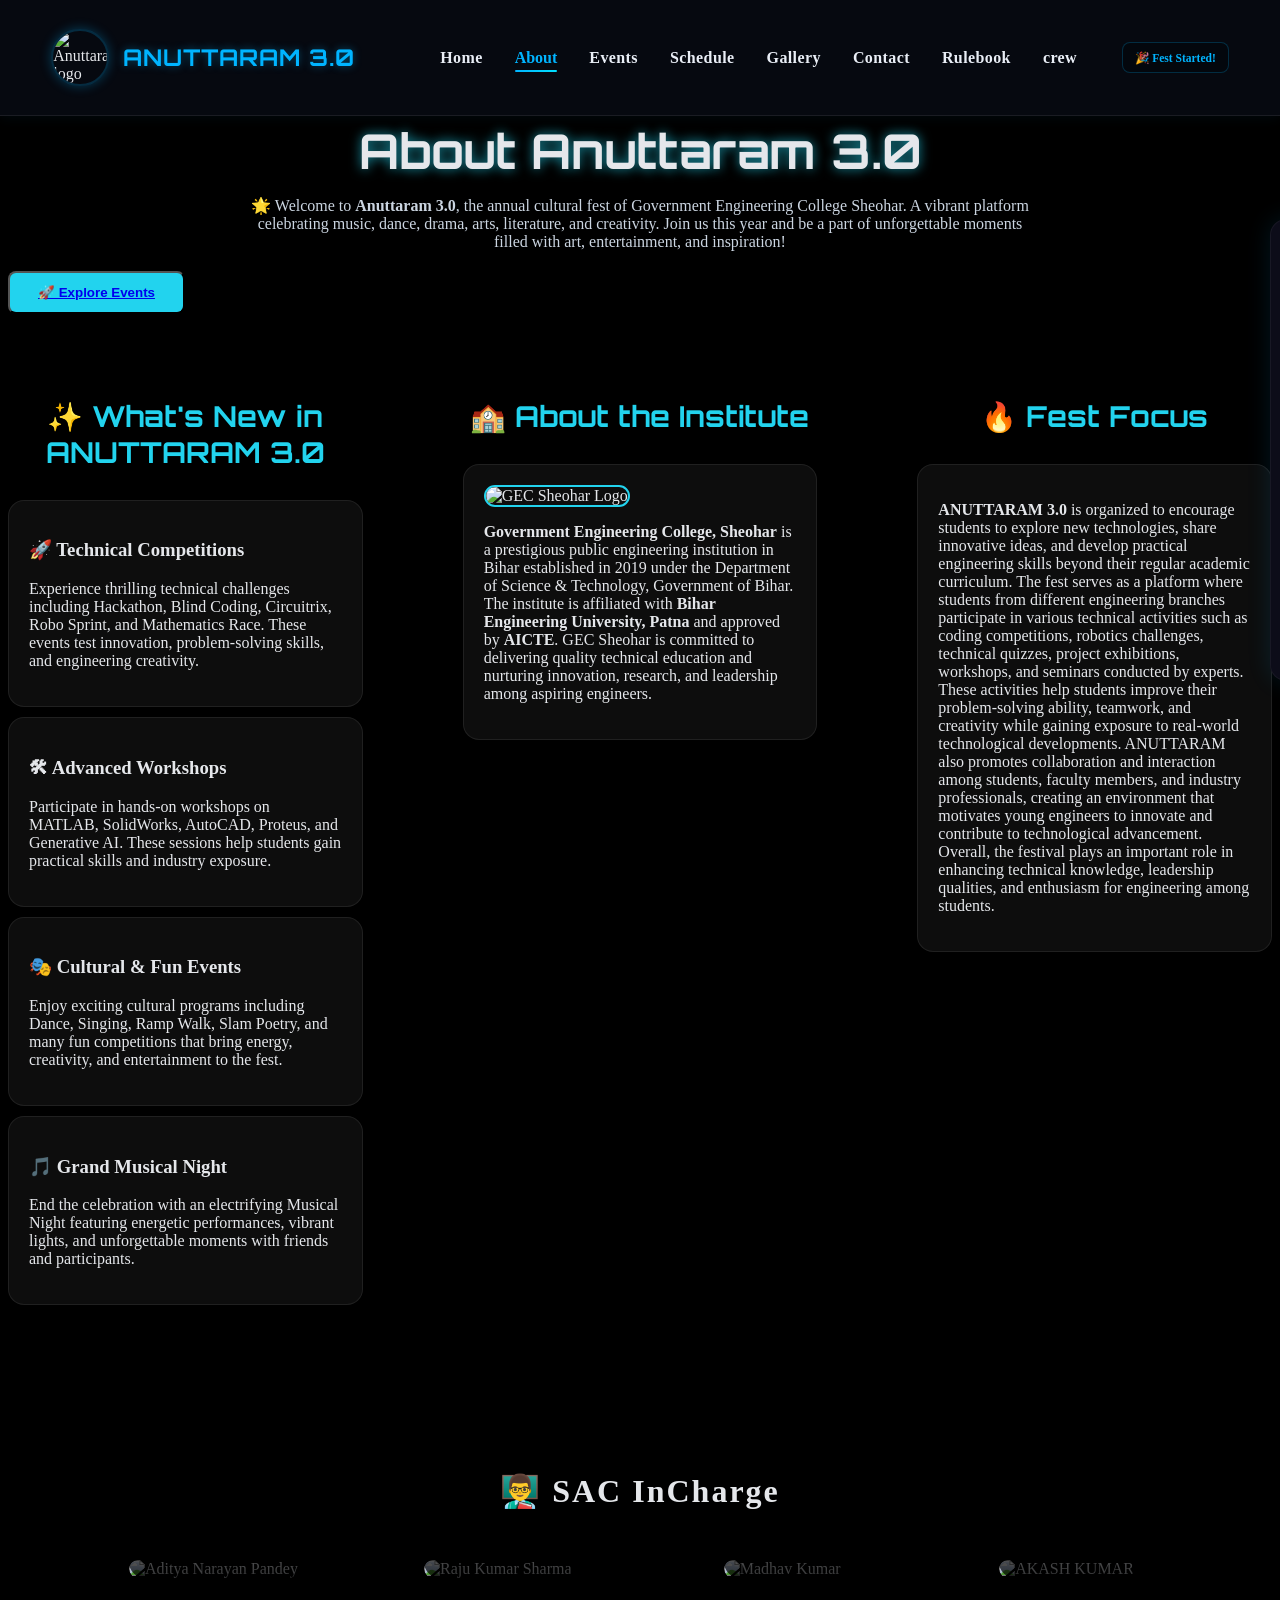
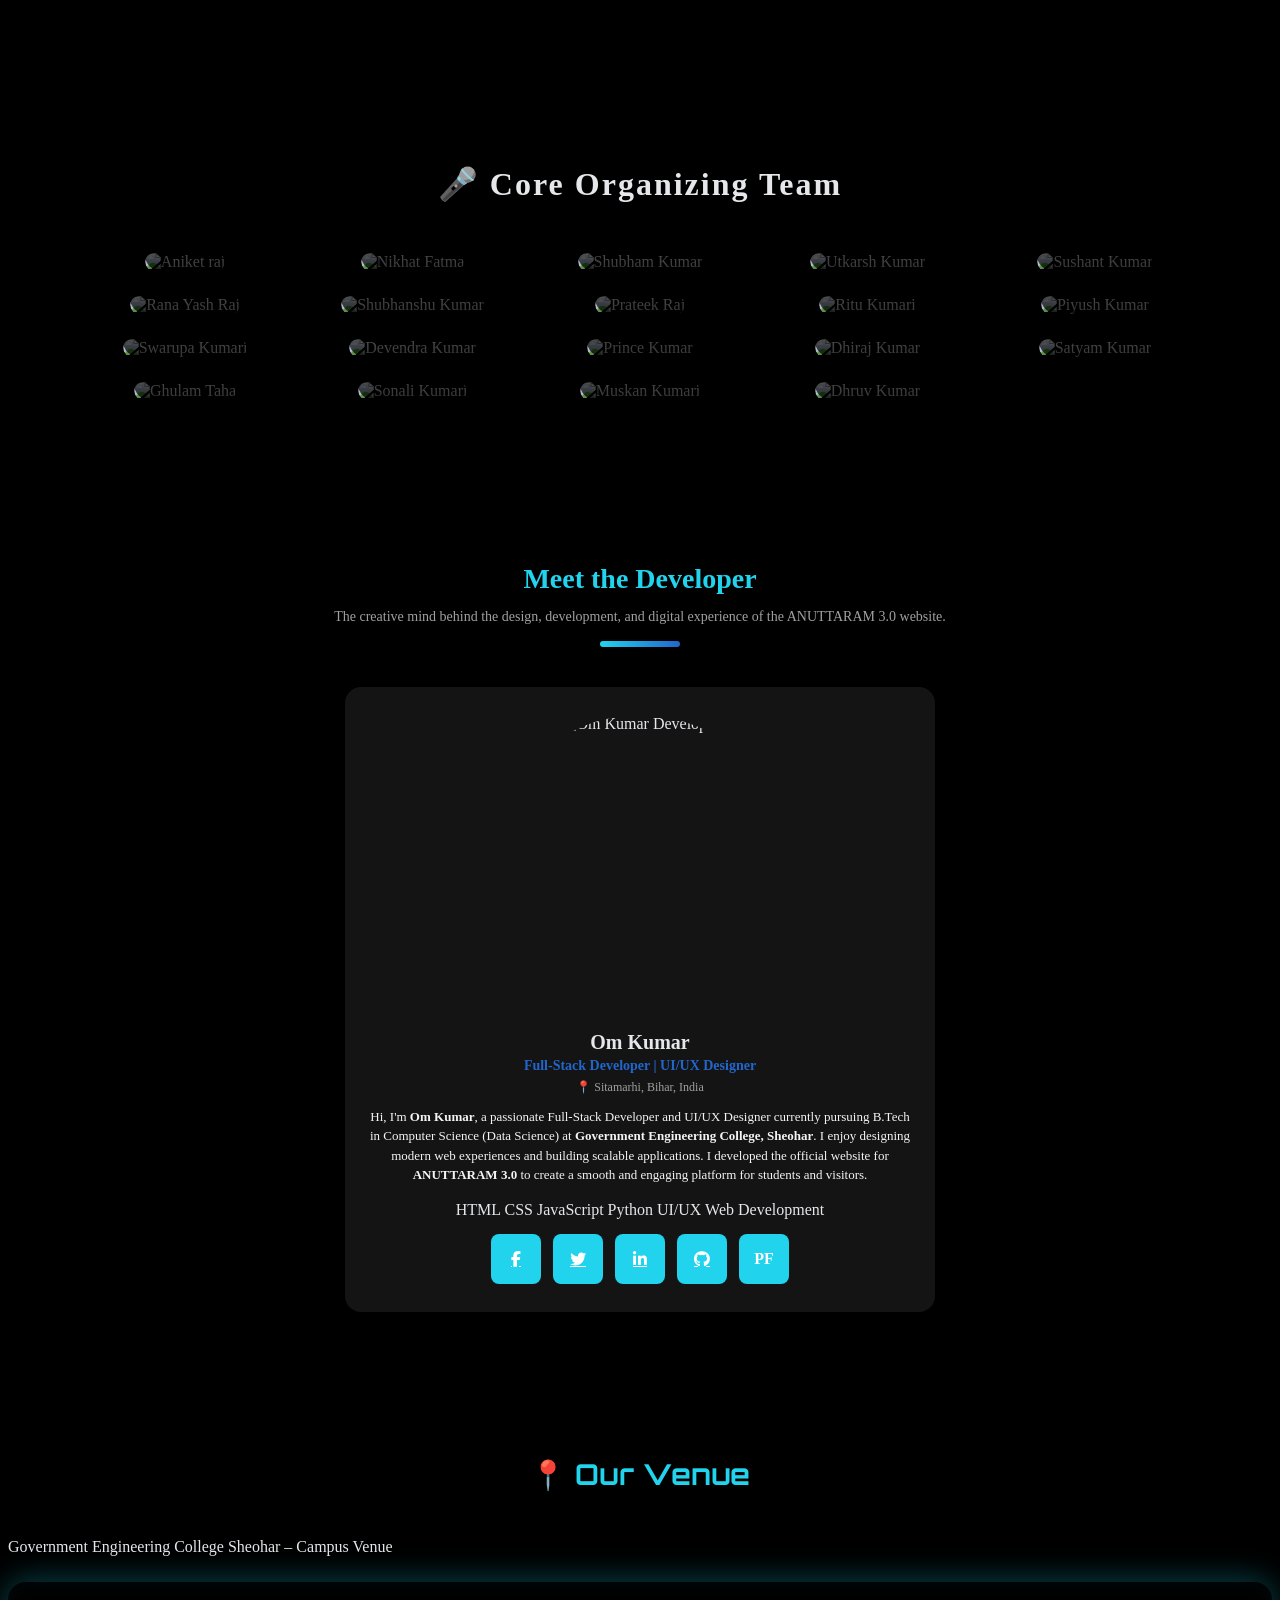
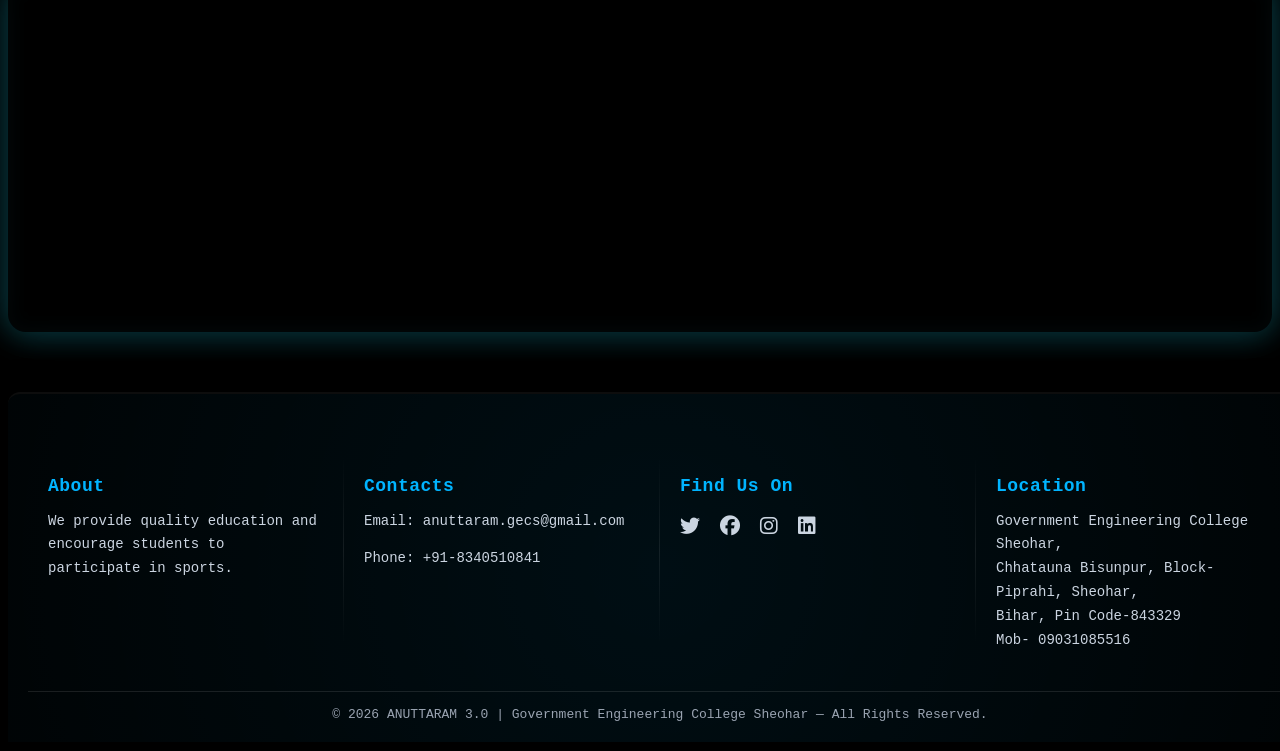
==== commit 24dc0503: "Add files via upload" ====
--- a/Inner/about.html
+++ b/Inner/about.html
@@ -215,7 +215,10 @@
       <h2 class="team-title">👨‍🏫 SAC InCharge</h2>
       <div class="team-grid">
         <div class="team-card">
-          <img src="../media/professor-aditya-narayan-pandey.jpg.png" alt="Aditya Narayan Pandey" />
+          <img
+            src="../media/professor-aditya-narayan-pandey.jpg.png"
+            alt="Aditya Narayan Pandey"
+          />
           <div class="info">
             <h3>Prof. Aditya Narayan Pandey</h3>
             <p>SAC CO-COORDDINATOR</p>
@@ -223,7 +226,10 @@
         </div>
 
         <div class="team-card">
-          <img src="../media/professor-raju-kumar-sharma.png" alt="Raju Kumar Sharma" />
+          <img
+            src="../media/professor-raju-kumar-sharma.png"
+            alt="Raju Kumar Sharma"
+          />
           <div class="info">
             <h3>Prof. Raju Kumar Sharma</h3>
             <p>SAC CO-COORDDINATOR</p>
@@ -283,12 +289,109 @@
             <p>SCIENCE CLUB HEAD</p>
           </div>
         </div>
-
+        <div class="team-card">
+          <img src="../media/shushant.png" alt="Sushant Kumar" />
+          <div class="info">
+            <h3>Sushant Kumar</h3>
+            <p>DIGICRAFTERS CLUB CO-ORDINATOR</p>
+          </div>
+        </div>
         <div class="team-card">
           <img src="../media/yashraj.png" alt="Rana Yash Raj" />
           <div class="info">
             <h3>Rana Yash Raj</h3>
             <p>TECHNICAL CLUB HEAD</p>
+          </div>
+        </div>
+        <div class="team-card">
+          <img src="../media/shubhanshu.png" alt="Shubhanshu Kumar" />
+          <div class="info">
+            <h3>Shubhanshu Kumar</h3>
+            <p>ART & CRAFT CLUB HEAD</p>
+          </div>
+        </div>
+        <div class="team-card">
+          <img src="../media/prateek.png" alt="Prateek Raj" />
+          <div class="info">
+            <h3>Prateek Raj</h3>
+            <p>DIGICRAFTERS CLUB HEAD</p>
+          </div>
+        </div>
+        <div class="team-card">
+          <img src="../media/Ritu.png" alt="Ritu Kumari" />
+          <div class="info">
+            <h3>Ritu Kumari</h3>
+            <p>ART & CRAFT CLUB CO-ORDINATOR</p>
+          </div>
+        </div>
+        <div class="team-card">
+          <img src="../media/Piyush.png" alt="Piyush Kumar" />
+          <div class="info">
+            <h3>Piyush Kumar</h3>
+            <p>TECHNICAL CLUB CO-ORDINATOR</p>
+          </div>
+        </div>
+        <div class="team-card">
+          <img src="../media/Swarupa.png" alt="Swarupa Kumari" />
+          <div class="info">
+            <h3>Swarupa Kumari</h3>
+            <p>NATRAJ - DANCE CLUB HEAD</p>
+          </div>
+        </div>
+        <div class="team-card">
+          <img src="../media/Devendra.png" alt="Devendra Kumar" />
+          <div class="info">
+            <h3>Devendra Kumar</h3>
+            <p>MEDIA CLUB HEAD</p>
+          </div>
+        </div>
+        <div class="team-card">
+          <img src="../media/Prince.png" alt="Prince Kumar" />
+          <div class="info">
+            <h3>Prince Kumar</h3>
+            <p>YOGA & MENTAL WELLNESS CLUB</p>
+          </div>
+        </div>
+        <div class="team-card">
+          <img src="../media/Dhiraj.png" alt="Dhiraj Kumar" />
+          <div class="info">
+            <h3>Dhiraj Kumar</h3>
+            <p>PIXEL & FRAME CLUB HEAD</p>
+          </div>
+        </div>
+        <div class="team-card">
+          <img src="../media/Satyam.png" alt="Satyam Kumar" />
+          <div class="info">
+            <h3>Satyam Kumar</h3>
+            <p>MEDIA CLUB CO-ORDINATOR</p>
+          </div>
+        </div>
+        <div class="team-card">
+          <img src="../media/Ghulam-Taha.png" alt="Ghulam Taha" />
+          <div class="info">
+            <h3>Ghulam Taha</h3>
+            <p>LITERACY & POETRY CLUB COORDINATOR</p>
+          </div>
+        </div>
+        <div class="team-card">
+          <img src="../media/Sonali.png" alt="Sonali Kumari" />
+          <div class="info">
+            <h3>Sonali Kumari</h3>
+            <p>YOGA & MENTAL WELLNESS CLUB HEAD</p>
+          </div>
+        </div>
+        <div class="team-card">
+          <img src="../media/Muskan.png" alt="Muskan Kumari" />
+          <div class="info">
+            <h3>Muskan Kumari</h3>
+            <p>ECO TASK FORCE CLUB COORDINATOR</p>
+          </div>
+        </div>
+        <div class="team-card">
+          <img src="../media/Dhruv.png" alt="Dhruv Kumar" />
+          <div class="info">
+            <h3>Dhruv Kumar</h3>
+            <p>ECO TASK FORCE CLUB HEAD</p>
           </div>
         </div>
       </div>
@@ -307,7 +410,7 @@
       <div class="devs-grid">
         <div class="dev-card">
           <div class="dev-avatar">
-            <img src="../media/developer.png" alt="Om Kumar Developer" />
+            <img src="../media/om.png" alt="Om Kumar Developer" />
           </div>
 
           <div class="dev-info">
@@ -329,11 +432,11 @@
             </div>
 
             <div class="dev-skills">
-              <span>HTML</span>
-              <span>CSS</span>
-              <span>JavaScript</span>
-              <span>Python</span>
-              <span>UI/UX</span>
+              <span>HTML </span>
+              <span>CSS </span>
+              <span>JavaScript </span>
+              <span>Python </span>
+              <span>UI/UX </span>
               <span>Web Development</span>
             </div>
 
@@ -356,6 +459,13 @@
               <a href="https://github.com/Omkumartiwarii" target="_blank">
                 <i class="fab fa-github"></i>
               </a>
+
+              <a
+                href="https://omkumartiwarii.github.io/portfolio-website/"
+                target="_blank"
+                class="pf-icon"
+                >PF</a
+              >
             </div>
           </div>
         </div>
@@ -398,9 +508,11 @@
           <h6>Contacts</h6>
           <p>
             Email:
-            <a href="mailto:gecsheohar@gmail.com">gecsheohar@gmail.com</a>
+            <a href="mailto:anuttaram.gecs@gmail.com"
+              >anuttaram.gecs@gmail.com</a
+            >
           </p>
-          <p>Phone: +91-1234567890</p>
+          <p>Phone: +91-8340510841</p>
         </div>
 
         <div class="footer-col">
@@ -415,7 +527,9 @@
             <a href="https://www.instagram.com/gec_sheohar" target="_blank"
               ><i class="fab fa-instagram"></i
             ></a>
-            <a href="https://in.linkedin.com/in/omkumar00116" target="_blank"
+            <a
+              href="https://www.linkedin.com/in/government-engineering-college-sheohar-8a27262a8/"
+              target="_blank"
               ><i class="fab fa-linkedin"></i
             ></a>
           </div>
--- a/css/about.css
+++ b/css/about.css
@@ -1,406 +1,432 @@
 :root {
-    --bg: #000000;
-    --card-bg: #182540;
-    --accent: #22d3ee;
-    --accent2: #2166cd;
-    --text: #f4f4f4;
-    --muted: #a0a0a0;
-    --radius: 16px;
+  --bg: #000000;
+  --card-bg: #182540;
+  --accent: #22d3ee;
+  --accent2: #2166cd;
+  --text: #f4f4f4;
+  --muted: #a0a0a0;
+  --radius: 16px;
 }
 
 .about-page {
-    background: #000000;
-    color: #e5e7eb;
-    position: relative;
+  background: #000000;
+  color: #e5e7eb;
+  position: relative;
 }
 
 /* Hero */
 .about-title {
-    font-family: "Orbitron", sans-serif;
-    font-size: 3rem;
-    text-align: center;
-    margin-bottom: 15px;
-    text-shadow: 0 0 12px rgba(34, 211, 238, 0.7);
+  font-family: "Orbitron", sans-serif;
+  font-size: 3rem;
+  text-align: center;
+  margin-bottom: 15px;
+  text-shadow: 0 0 12px rgba(34, 211, 238, 0.7);
 }
 
 .about-intro {
-    text-align: center;
-    max-width: 800px;
-    margin: 0 auto 20px;
-    color: #cbd5e1;
+  text-align: center;
+  max-width: 800px;
+  margin: 0 auto 20px;
+  color: #cbd5e1;
 }
 
 .about-btn,
 .about-btn-secondary {
-    display: inline-block;
-    padding: 12px 28px;
-    border-radius: 8px;
-    font-weight: 600;
-    transition: 0.3s;
-    cursor: pointer;
+  display: inline-block;
+  padding: 12px 28px;
+  border-radius: 8px;
+  font-weight: 600;
+  transition: 0.3s;
+  cursor: pointer;
 }
 
 .about-btn {
-    background: var(--accent);
-    color: #000;
+  background: var(--accent);
+  color: #000;
 }
 
 .about-btn:hover {
-    background: #0891b2;
-    transform: translateY(-2px);
+  background: #0891b2;
+  transform: translateY(-2px);
 }
 
 .about-btn-secondary {
-    background: #0e7490;
-    color: #fff;
-    margin-left: 12px;
+  background: #0e7490;
+  color: #fff;
+  margin-left: 12px;
 }
 
 .about-btn-secondary:hover {
-    background: #155e75;
-    transform: translateY(-2px);
+  background: #155e75;
+  transform: translateY(-2px);
 }
 
 /* Headings */
 .about-heading {
-    font-family: "Orbitron", sans-serif;
-    font-size: 1.8rem;
-    font-weight: 700;
-    color: var(--accent);
-    margin-bottom: 20px;
-    text-align: center;
+  font-family: "Orbitron", sans-serif;
+  font-size: 1.8rem;
+  font-weight: 700;
+  color: var(--accent);
+  margin-bottom: 20px;
+  text-align: center;
 }
 
 /* Cards */
 .about-card {
-    background: rgba(255, 255, 255, 0.05);
-    border: 1px solid rgba(255, 255, 255, 0.08);
-    border-radius: var(--radius);
-    padding: 20px;
-    transition: 0.3s ease;
+  background: rgba(255, 255, 255, 0.05);
+  border: 1px solid rgba(255, 255, 255, 0.08);
+  border-radius: var(--radius);
+  padding: 20px;
+  transition: 0.3s ease;
 }
 
 .about-card:hover {
-    transform: translateY(-4px);
-    border-color: var(--accent);
-    box-shadow: 0 0 15px rgba(34, 211, 238, 0.3);
+  transform: translateY(-4px);
+  border-color: var(--accent);
+  box-shadow: 0 0 15px rgba(34, 211, 238, 0.3);
 }
 
 /* Flex */
 .about-flex {
-    display: flex;
-    align-items: center;
-    gap: 20px;
+  display: flex;
+  align-items: center;
+  gap: 20px;
 }
 
 .about-logo,
 .about-avatar {
-    border: 2px solid var(--accent);
+  border: 2px solid var(--accent);
 }
 
 .about-logo {
-    width: 90px;
-    height: 90px;
-    border-radius: 12px;
+  width: 90px;
+  height: 90px;
+  border-radius: 12px;
 }
 
 .about-avatar {
-    width: 80px;
-    height: 80px;
-    border-radius: 50%;
+  width: 80px;
+  height: 80px;
+  border-radius: 50%;
 }
 
 /* =================== ABOUT GRID =================== */
 .about-grid-sections {
-    max-width: 1500px;
-    margin: 60px auto;
-    display: flex;
-    flex-direction: column;
-    gap: 40px;
+  max-width: 1500px;
+  margin: 60px auto;
+  display: flex;
+  flex-direction: column;
+  gap: 40px;
 }
 
 .section-row {
-    display: grid;
-    grid-template-columns: repeat(3, 1fr);
-    gap: 100px;
+  display: grid;
+  grid-template-columns: repeat(3, 1fr);
+  gap: 100px;
 }
 
 .section-card {
-    display: flex;
-    flex-direction: column;
-    gap: 10px;
+  display: flex;
+  flex-direction: column;
+  gap: 10px;
 }
 
 /* Venue Map */
 .venue-row .full-width {
-    grid-column: 1 / -1;
+  grid-column: 1 / -1;
 }
 
 .venue-map-container {
-    position: relative;
-    border-radius: 18px;
-    overflow: hidden;
-    height: 350px;
-    box-shadow: 0 0 30px rgba(34, 211, 238, 0.3);
-    filter: drop-shadow(0 0 10px rgba(34, 211, 238, 0.5));
+  position: relative;
+  border-radius: 18px;
+  overflow: hidden;
+  height: 350px;
+  box-shadow: 0 0 30px rgba(34, 211, 238, 0.3);
+  filter: drop-shadow(0 0 10px rgba(34, 211, 238, 0.5));
 }
 
 .venue-map-container iframe {
-    width: 100%;
-    height: 100%;
-    border: none;
+  width: 100%;
+  height: 100%;
+  border: none;
 }
 
 /* =================== RESPONSIVE =================== */
 @media (max-width: 1024px) {
-    .section-row {
-        grid-template-columns: repeat(2, 1fr);
-        gap: 60px;
-    }
+  .section-row {
+    grid-template-columns: repeat(2, 1fr);
+    gap: 60px;
+  }
 }
 
 @media (max-width: 768px) {
-    .section-row {
-        grid-template-columns: 1fr;
-    }
-
-    .about-flex {
-        flex-direction: column;
-        text-align: center;
-    }
-
-    .about-logo,
-    .about-avatar {
-        margin: 0 auto;
-    }
+  .section-row {
+    grid-template-columns: 1fr;
+  }
+
+  .about-flex {
+    flex-direction: column;
+    text-align: center;
+  }
+
+  .about-logo,
+  .about-avatar {
+    margin: 0 auto;
+  }
 }
 
 /* =================== TEAM SECTION =================== */
 .team-section {
-    text-align: center;
-    padding: 80px 6%;
+  text-align: center;
+  padding: 80px 6%;
 }
 
 .team-title {
-    font-size: 2rem;
-    font-weight: 600;
-    margin-bottom: 50px;
-    letter-spacing: 2px;
+  font-size: 2rem;
+  font-weight: 600;
+  margin-bottom: 50px;
+  letter-spacing: 2px;
 }
 
 /* Grid */
 .team-grid {
-    display: grid;
-    grid-template-columns: repeat(auto-fit, minmax(220px, 1fr));
-    gap: 25px;
-    justify-items: center;
+  display: grid;
+  grid-template-columns: repeat(auto-fit, minmax(200px, 1fr));
+  gap: 25px;
+  justify-items: center;
 }
 
 /* Card */
 .team-card {
-    position: relative;
-    border-radius: var(--radius);
-    overflow: hidden;
-    transition: 0.4s ease;
-    background: none;
-    max-width: 260px;
+  position: relative;
+  border-radius: var(--radius);
+  overflow: hidden;
+  transition: 0.4s ease;
+  background: none;
+  max-width: 260px;
 }
 
 .team-card img {
-    width: 100%;
-    height: 320px;
-    object-fit: cover;
-    border-radius: var(--radius);
-    filter: brightness(0.9);
-    transition: 0.4s ease;
+  width: 100%;
+  height: 320px;
+  object-fit: cover;
+  border-radius: var(--radius);
+  filter: brightness(0.9);
+  transition: 0.4s ease;
 }
 
 /* Overlay */
 .info {
-    position: absolute;
-    bottom: 0;
-    left: 0;
-    width: 100%;
-    padding: 25px 15px 15px;
-    background: linear-gradient(to top, rgba(0, 0, 0, 0.75), transparent);
-    color: var(--text);
-    text-align: left;
-    border-radius: 0 0 var(--radius) var(--radius);
-    transition: 0.3s ease;
+  position: absolute;
+  bottom: 0;
+  left: 0;
+  width: 100%;
+  padding: 25px 15px 15px;
+  background: linear-gradient(to top, rgba(0, 0, 0, 0.75), transparent);
+  color: var(--text);
+  text-align: left;
+  border-radius: 0 0 var(--radius) var(--radius);
+  transition: 0.3s ease;
 }
 
 .info h3 {
-    margin: 0;
-    font-size: 1.1rem;
-    font-weight: 600;
-    letter-spacing: 1px;
+  margin: 0;
+  font-size: 1.1rem;
+  font-weight: 600;
+  letter-spacing: 1px;
 }
 
 .info p {
-    margin: 5px 0 8px;
-    font-size: 0.85rem;
-    color: var(--muted);
+  margin: 5px 0 8px;
+  font-size: 0.85rem;
+  color: var(--muted);
 }
 
 .info a {
-    color: var(--accent);
-    font-size: 1.5rem;
-    transition: color 0.3s;
+  color: var(--accent);
+  font-size: 1.5rem;
+  transition: color 0.3s;
 }
 
 .info a:hover {
-    color: var(--muted);
+  color: var(--muted);
 }
 
 /* Hover Effects */
 .team-card:hover {
-    transform: translateY(-6px);
-    box-shadow: 0 0 35px rgba(16, 126, 204, 0.35);
+  transform: translateY(-6px);
+  box-shadow: 0 0 35px rgba(16, 126, 204, 0.35);
 }
 
 .team-card:hover img {
-    filter: brightness(1);
+  filter: brightness(1);
 }
 
 /* Border Glow */
 .team-card::before {
-    content: "";
-    position: absolute;
-    inset: 0;
-    border-radius: var(--radius);
-    padding: 2px;
-    background: linear-gradient(135deg, var(--accent), var(--accent2));
-    -webkit-mask: linear-gradient(#fff 0 0) content-box,
-        linear-gradient(#fff 0 0);
-    -webkit-mask-composite: xor;
-    mask-composite: exclude;
-    opacity: 0;
-    transition: opacity 0.4s ease;
+  content: "";
+  position: absolute;
+  inset: 0;
+  border-radius: var(--radius);
+  padding: 2px;
+  background: linear-gradient(135deg, var(--accent), var(--accent2));
+  -webkit-mask:
+    linear-gradient(#fff 0 0) content-box,
+    linear-gradient(#fff 0 0);
+  -webkit-mask-composite: xor;
+  mask-composite: exclude;
+  opacity: 0;
+  transition: opacity 0.4s ease;
 }
 
 .team-card:hover::before {
-    opacity: 1;
+  opacity: 1;
 }
 
 /* =================== DEV SECTION =================== */
 .devs-wrap {
-    padding: 60px 0;
-    background: transparent;
-    text-align: center;
+  padding: 60px 0;
+  background: transparent;
+  text-align: center;
 }
 
 .section-header h2 {
-    font-size: 28px;
-    font-weight: 700;
-    margin-bottom: 8px;
-    color: var(--accent);
+  font-size: 28px;
+  font-weight: 700;
+  margin-bottom: 8px;
+  color: var(--accent);
 }
 
 .section-header p {
-    font-size: 14px;
-    color: var(--muted);
-    margin-bottom: 16px;
+  font-size: 14px;
+  color: var(--muted);
+  margin-bottom: 16px;
 }
 
 .section-header .underline {
-    width: 80px;
-    height: 6px;
-    background: linear-gradient(90deg, var(--accent), var(--accent2));
-    border-radius: 6px;
-    margin: 0 auto;
+  width: 80px;
+  height: 6px;
+  background: linear-gradient(90deg, var(--accent), var(--accent2));
+  border-radius: 6px;
+  margin: 0 auto;
 }
 
 /* Dev Cards */
 .devs-grid {
-    display: grid;
-    grid-template-columns: repeat(auto-fit, minmax(280px, 1fr));
-    gap: 28px;
-    margin-top: 40px;
-    justify-items: center;
+  display: grid;
+  grid-template-columns: repeat(auto-fit, minmax(280px, 1fr));
+  gap: 28px;
+  margin-top: 40px;
+  justify-items: center;
 }
 
 .dev-card {
-    background: rgba(255, 255, 255, 0.08);
-    border-radius: var(--radius);
-    padding: 28px 20px;
-    box-shadow: 0 12px 28px rgba(0, 0, 0, 0.2);
-    transition: 0.3s ease;
-    backdrop-filter: blur(8px);
-    max-width: 550px;
+  background: rgba(255, 255, 255, 0.08);
+  border-radius: var(--radius);
+  padding: 28px 20px;
+  box-shadow: 0 12px 28px rgba(0, 0, 0, 0.2);
+  transition: 0.3s ease;
+  backdrop-filter: blur(8px);
+  max-width: 550px;
 }
 
 .dev-card:hover {
-    transform: translateY(-6px);
-    box-shadow: 0 18px 40px rgba(0, 0, 0, 0.35);
+  transform: translateY(-6px);
+  box-shadow: 0 18px 40px rgba(0, 0, 0, 0.35);
 }
 
 /* Avatar */
 .dev-avatar {
-    width: 300px;
-    height: 300px;
-    margin: 0 auto 16px;
-    border-radius: 50%;
-    overflow: hidden;
+  width: 300px;
+  height: 300px;
+  margin: 0 auto 16px;
+  border-radius: 50%;
+  overflow: hidden;
 }
 
 .dev-avatar img {
-    width: 100%;
-    height: 100%;
-    object-fit: cover;
+  width: 100%;
+  height: 100%;
+  object-fit: cover;
 }
 
 /* Info */
 .dev-info {
-    text-align: center;
+  text-align: center;
 }
 
 .dev-name {
-    font-weight: 700;
-    font-size: 20px;
-    margin-bottom: 4px;
+  font-weight: 700;
+  font-size: 20px;
+  margin-bottom: 4px;
 }
 
 .dev-role {
-    font-size: 14px;
-    color: var(--accent2);
-    font-weight: 600;
-    margin-bottom: 6px;
+  font-size: 14px;
+  color: var(--accent2);
+  font-weight: 600;
+  margin-bottom: 6px;
 }
 
 .dev-location {
-    font-size: 12px;
-    color: var(--muted);
-    margin-bottom: 12px;
+  font-size: 12px;
+  color: var(--muted);
+  margin-bottom: 12px;
 }
 
 .dev-bio {
-    font-size: 13px;
-    color: var(--text);
-    line-height: 1.5;
-    margin-bottom: 16px;
+  font-size: 13px;
+  color: var(--text);
+  line-height: 1.5;
+  margin-bottom: 16px;
 }
 
 /* Socials */
 .dev-socials {
-    display: flex;
-    gap: 12px;
-    justify-content: center;
-    margin-top: 15px;
+  display: flex;
+  gap: 12px;
+  justify-content: center;
+  margin-top: 15px;
 }
 
 .dev-socials a {
-    display: flex;
-    width: 50px;
-    height: 50px;
-    align-items: center;
-    justify-content: center;
-    border-radius: 8px;
-    background: var(--accent);
-    color: #fff;
-    font-size: 16px;
-    transition: 0.3s;
+  display: flex;
+  width: 50px;
+  height: 50px;
+  align-items: center;
+  justify-content: center;
+  border-radius: 8px;
+  background: var(--accent);
+  color: #fff;
+  font-size: 16px;
+  transition: 0.3s;
 }
 
 .dev-socials a:hover {
-    background: var(--accent2);
-}+  background: var(--accent2);
+}
+
+.pf-icon {
+  display: flex;
+  align-items: center;
+  justify-content: center;
+
+  width: 42px;
+  height: 42px;
+
+  background: var(--accent);
+  color: #fff;
+
+  font-weight: 700;
+  font-size: 14px;
+
+  border-radius: 8px;
+  text-decoration: none;
+
+  transition: 0.3s;
+}
+
+.pf-icon:hover {
+  background: var(--accent2);
+  transform: translateY(-4px);
+}
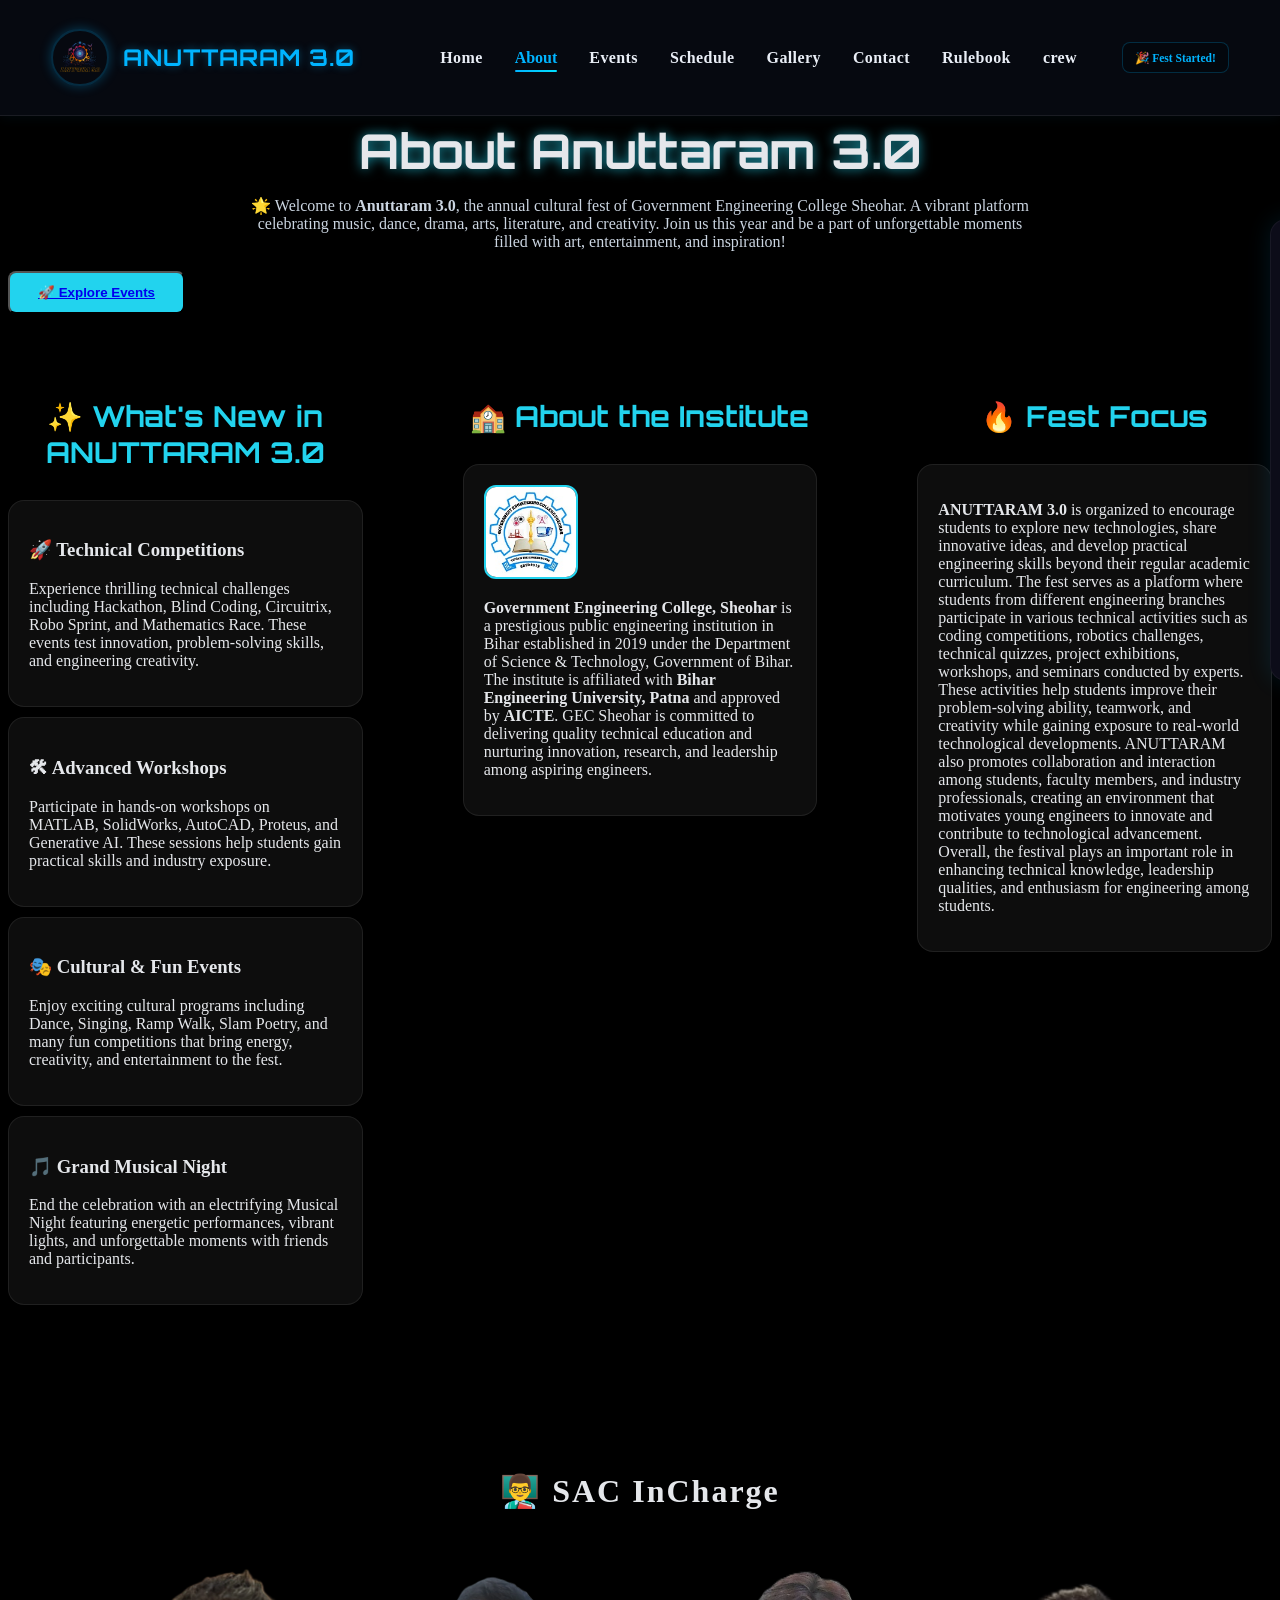
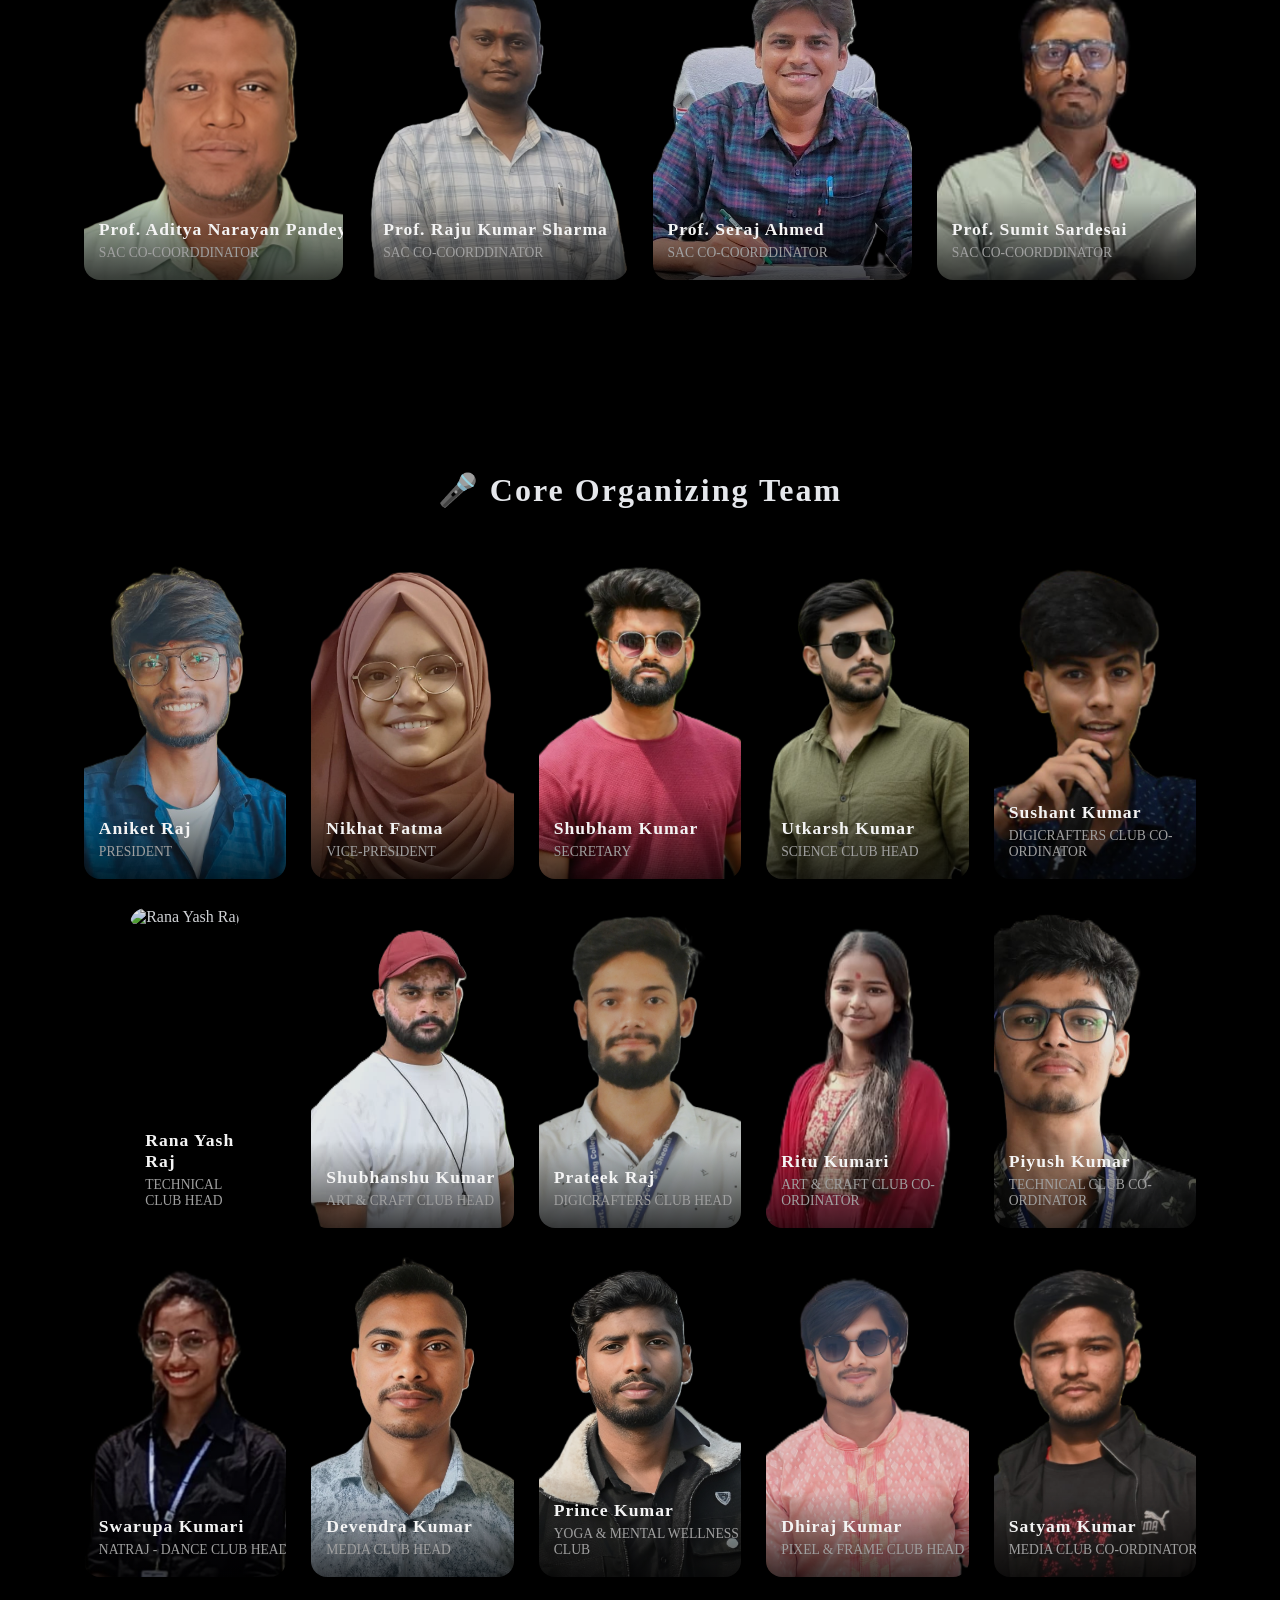
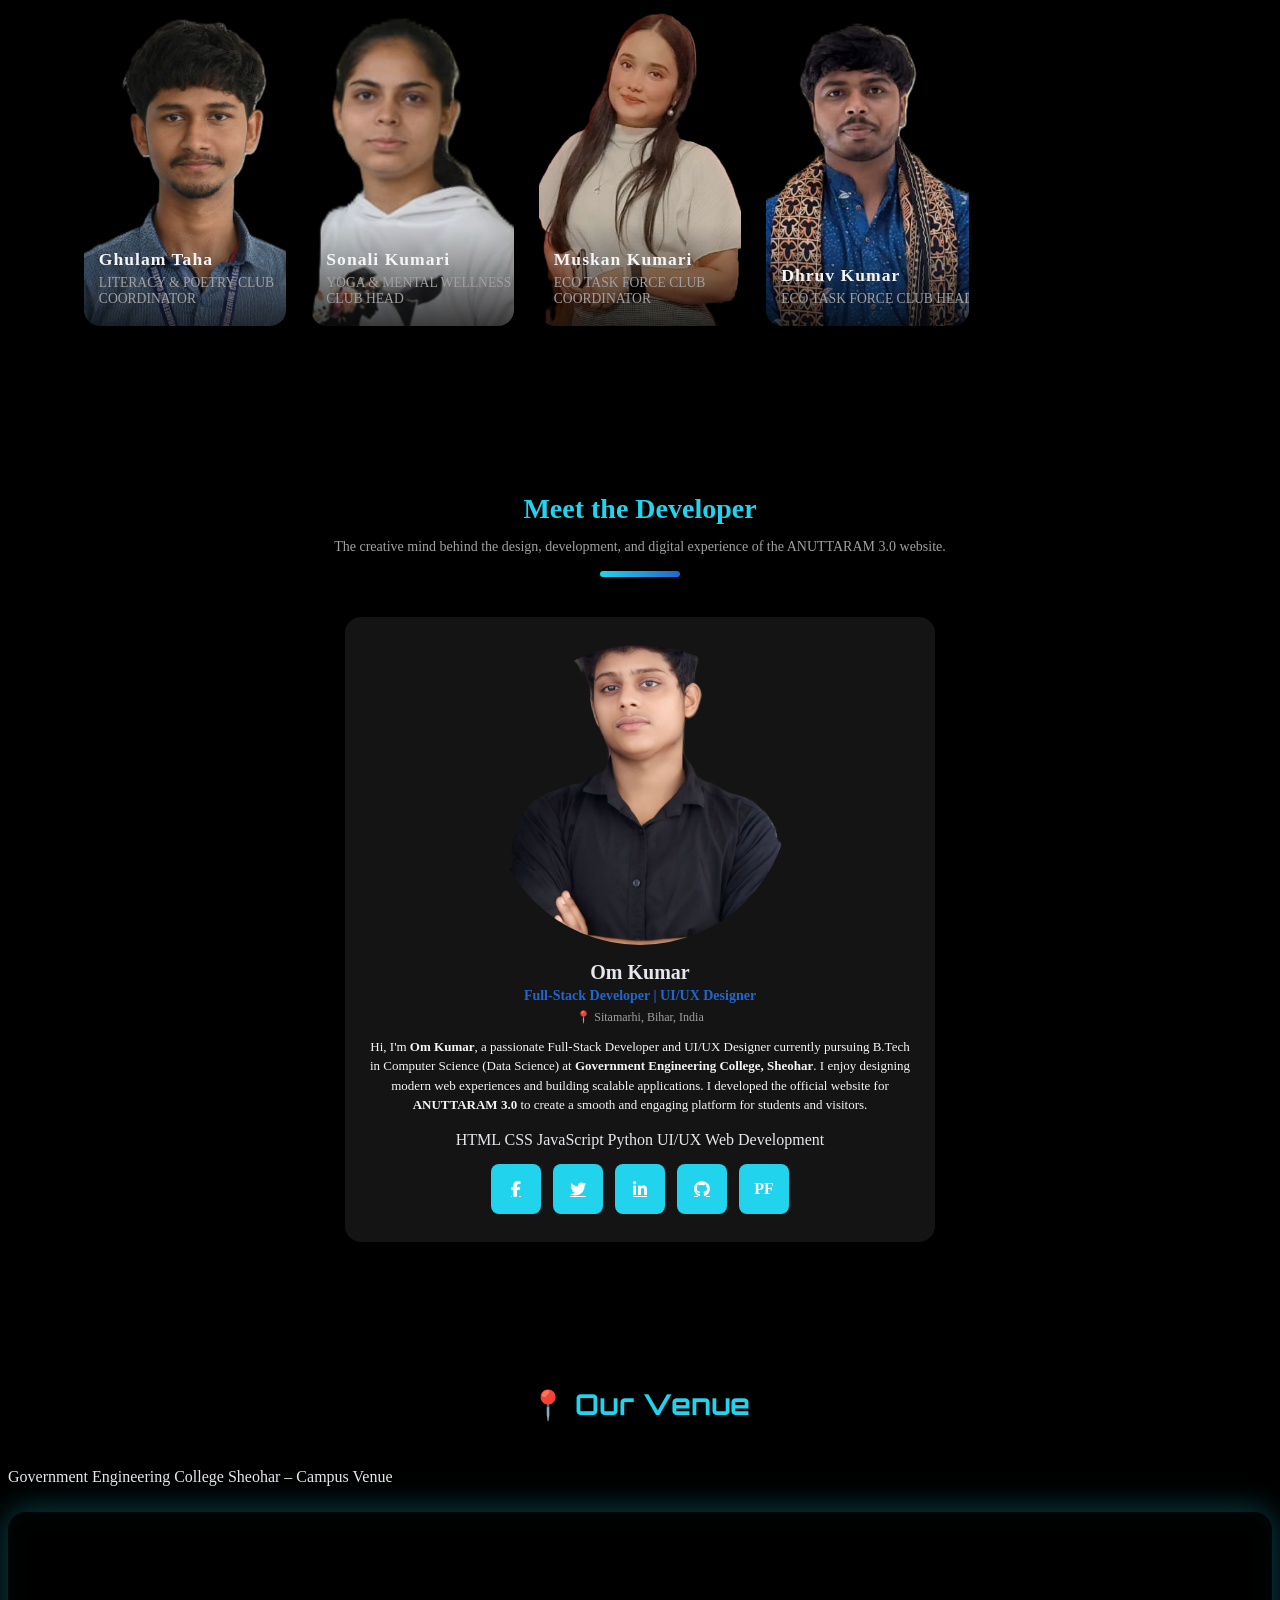
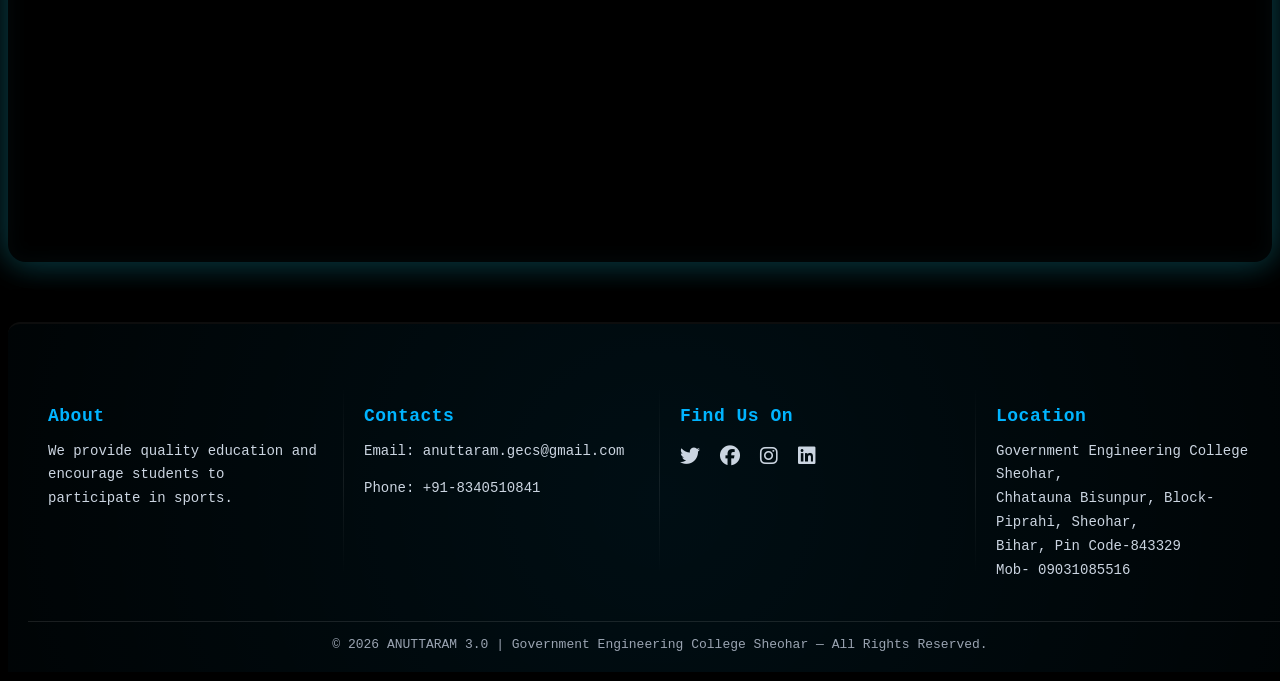
==== commit 5ade6e23: "Update about.html" ====
--- a/Inner/about.html
+++ b/Inner/about.html
@@ -304,7 +304,7 @@
           </div>
         </div>
         <div class="team-card">
-          <img src="../media/shubhanshu.png" alt="Shubhanshu Kumar" />
+          <img src="../media/Shubhanshu.png" alt="Shubhanshu Kumar" />
           <div class="info">
             <h3>Shubhanshu Kumar</h3>
             <p>ART & CRAFT CLUB HEAD</p>
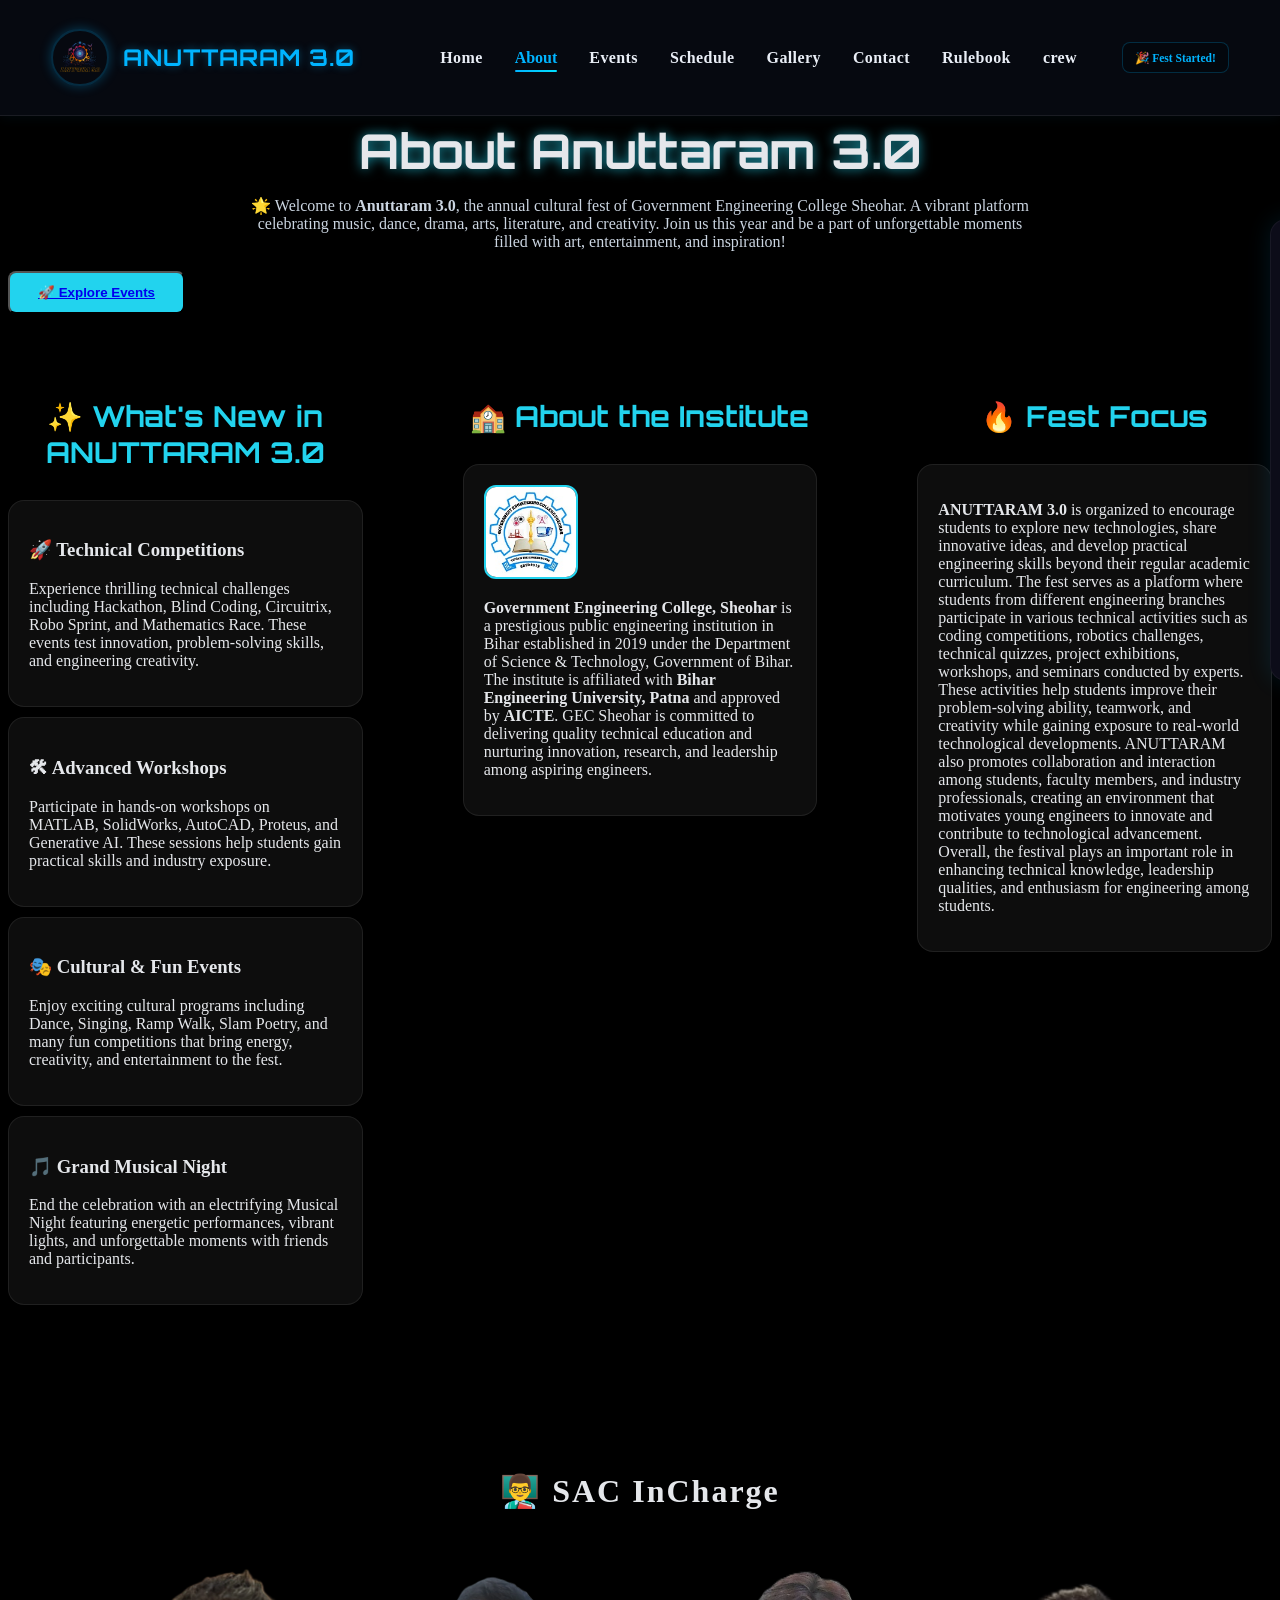
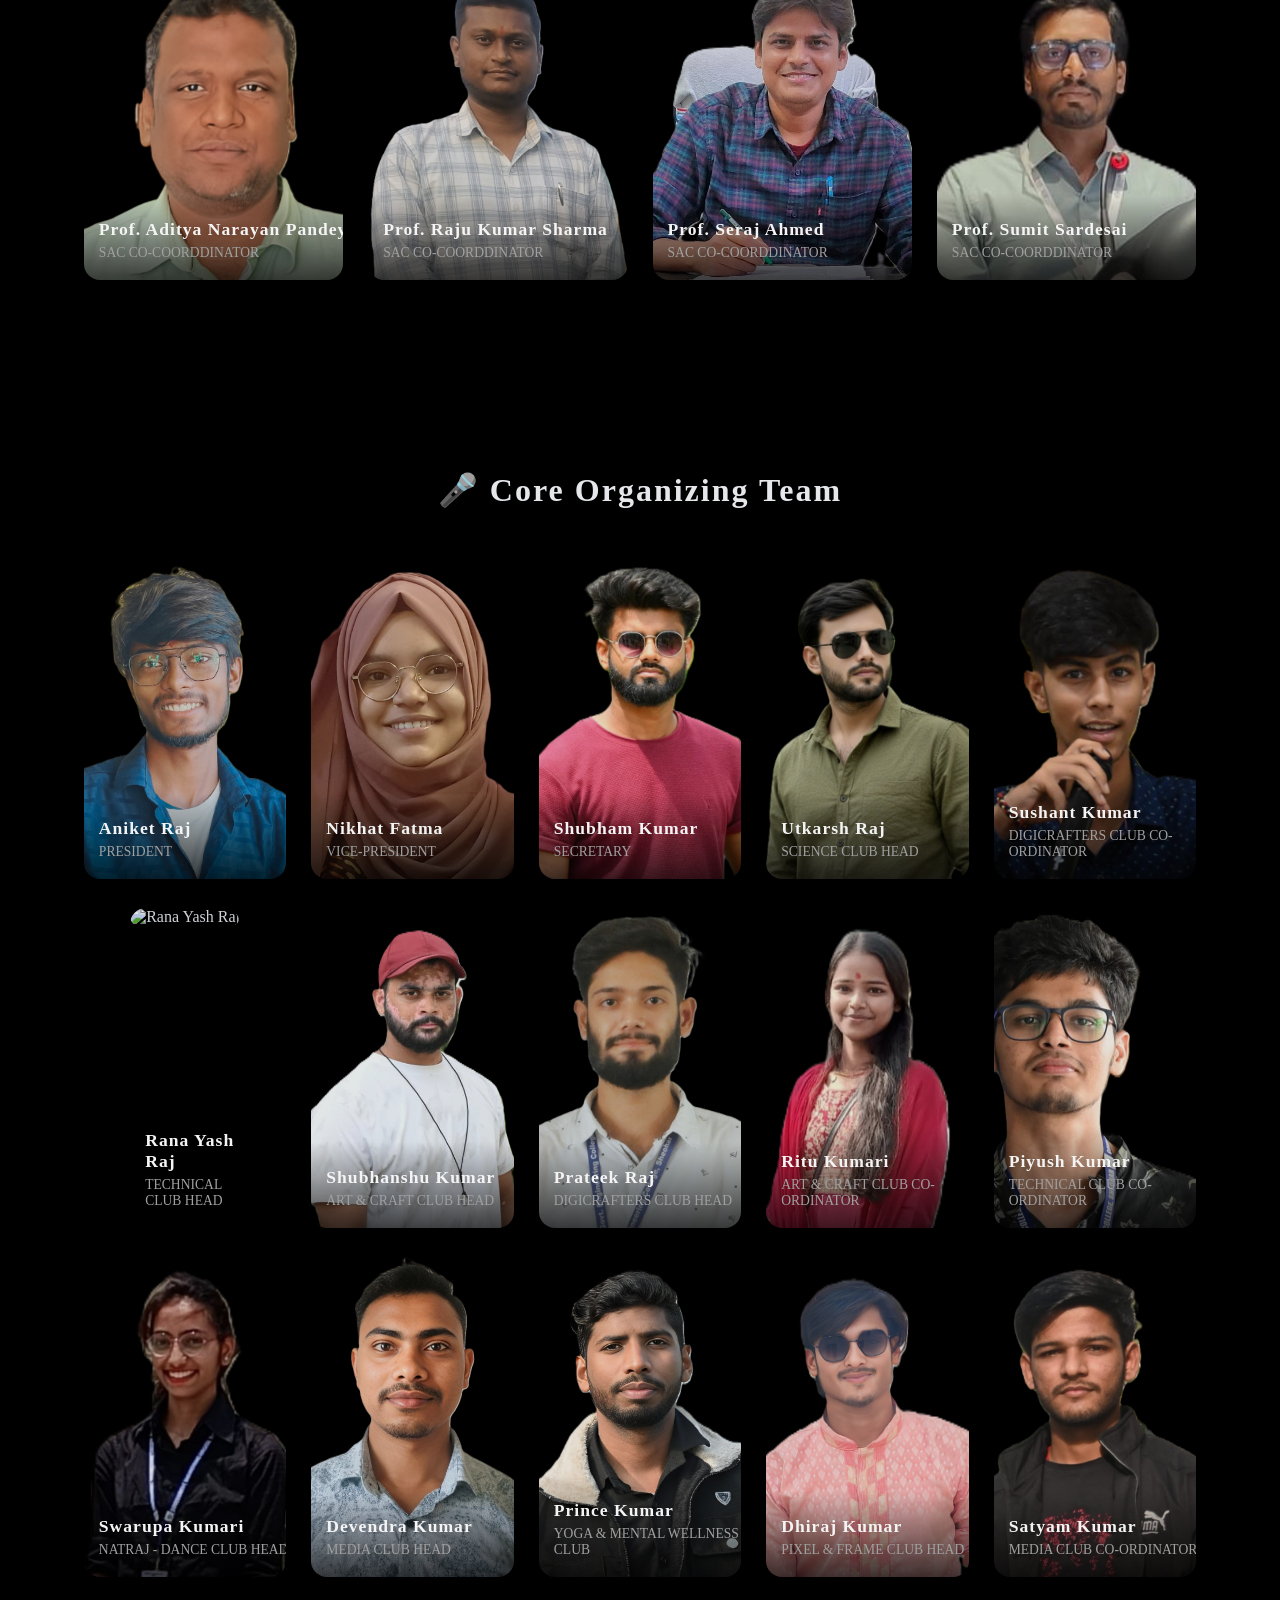
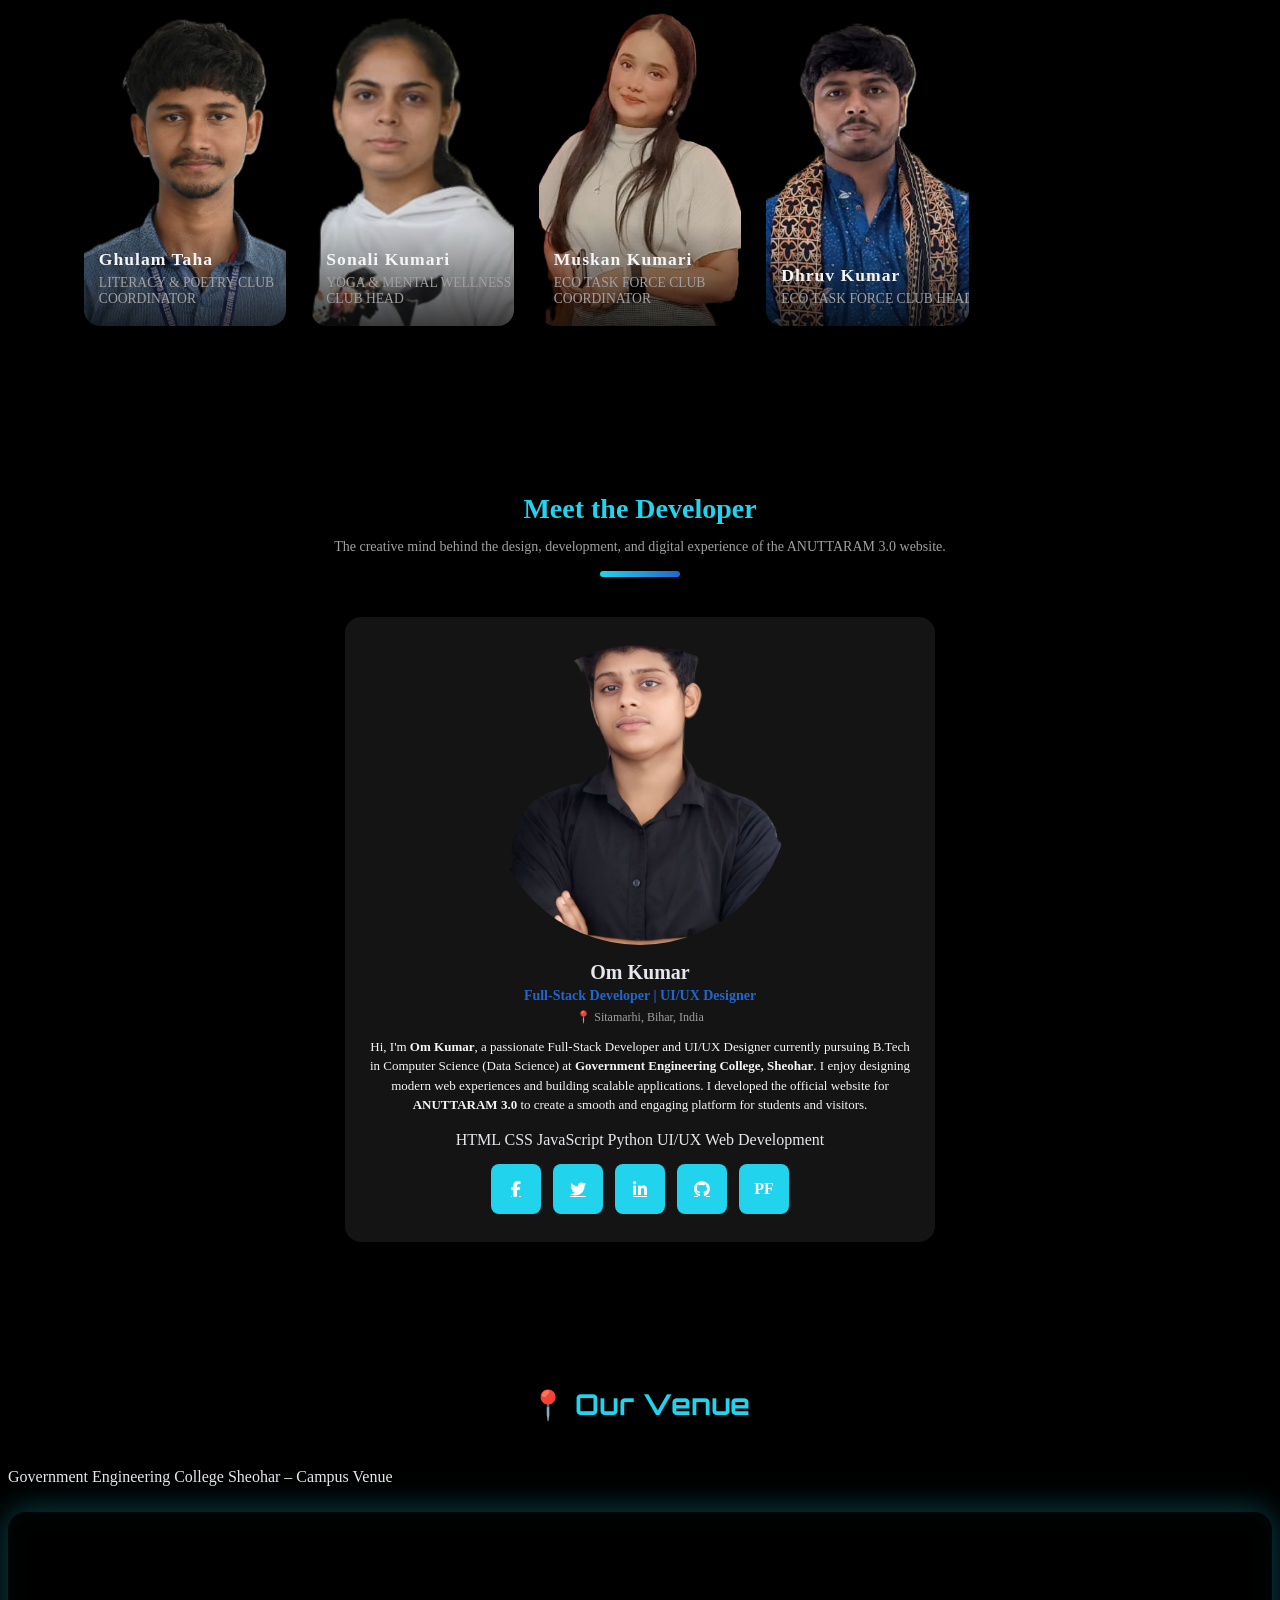
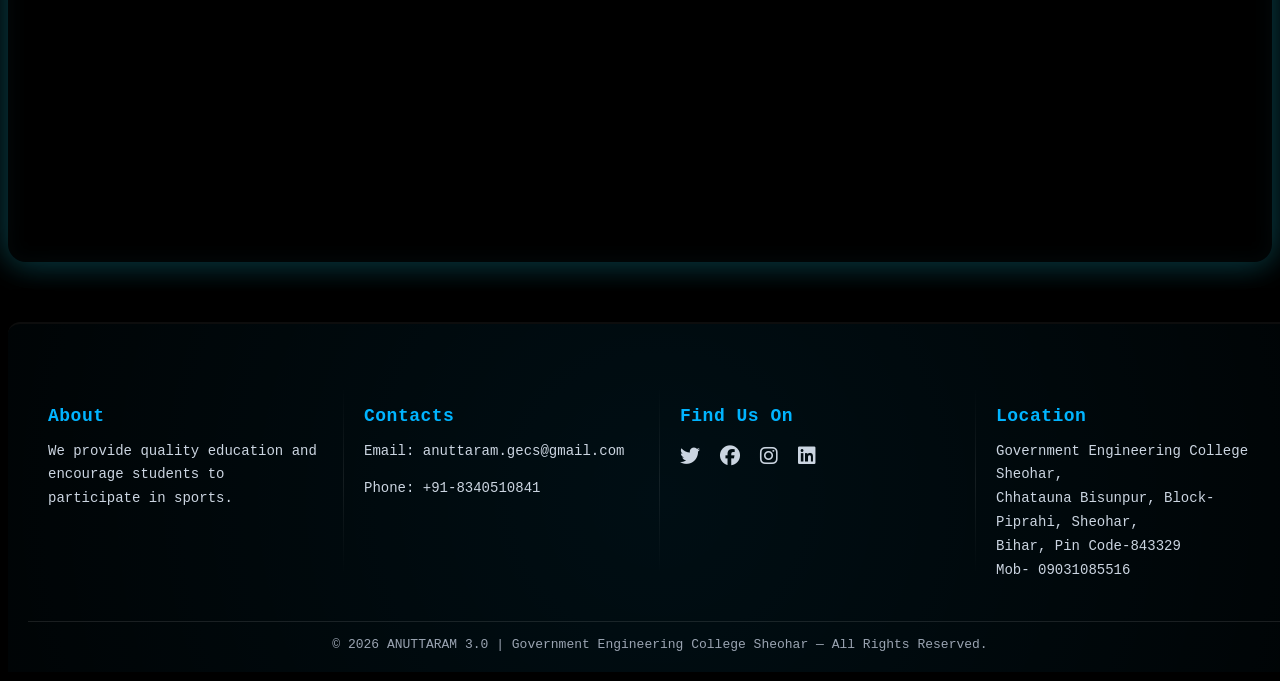
==== commit f3aff1d0: "Update about.html" ====
--- a/Inner/about.html
+++ b/Inner/about.html
@@ -285,7 +285,7 @@
         <div class="team-card">
           <img src="../media/utkarsh.png" alt="Utkarsh Kumar" />
           <div class="info">
-            <h3>Utkarsh Kumar</h3>
+            <h3>Utkarsh Raj</h3>
             <p>SCIENCE CLUB HEAD</p>
           </div>
         </div>
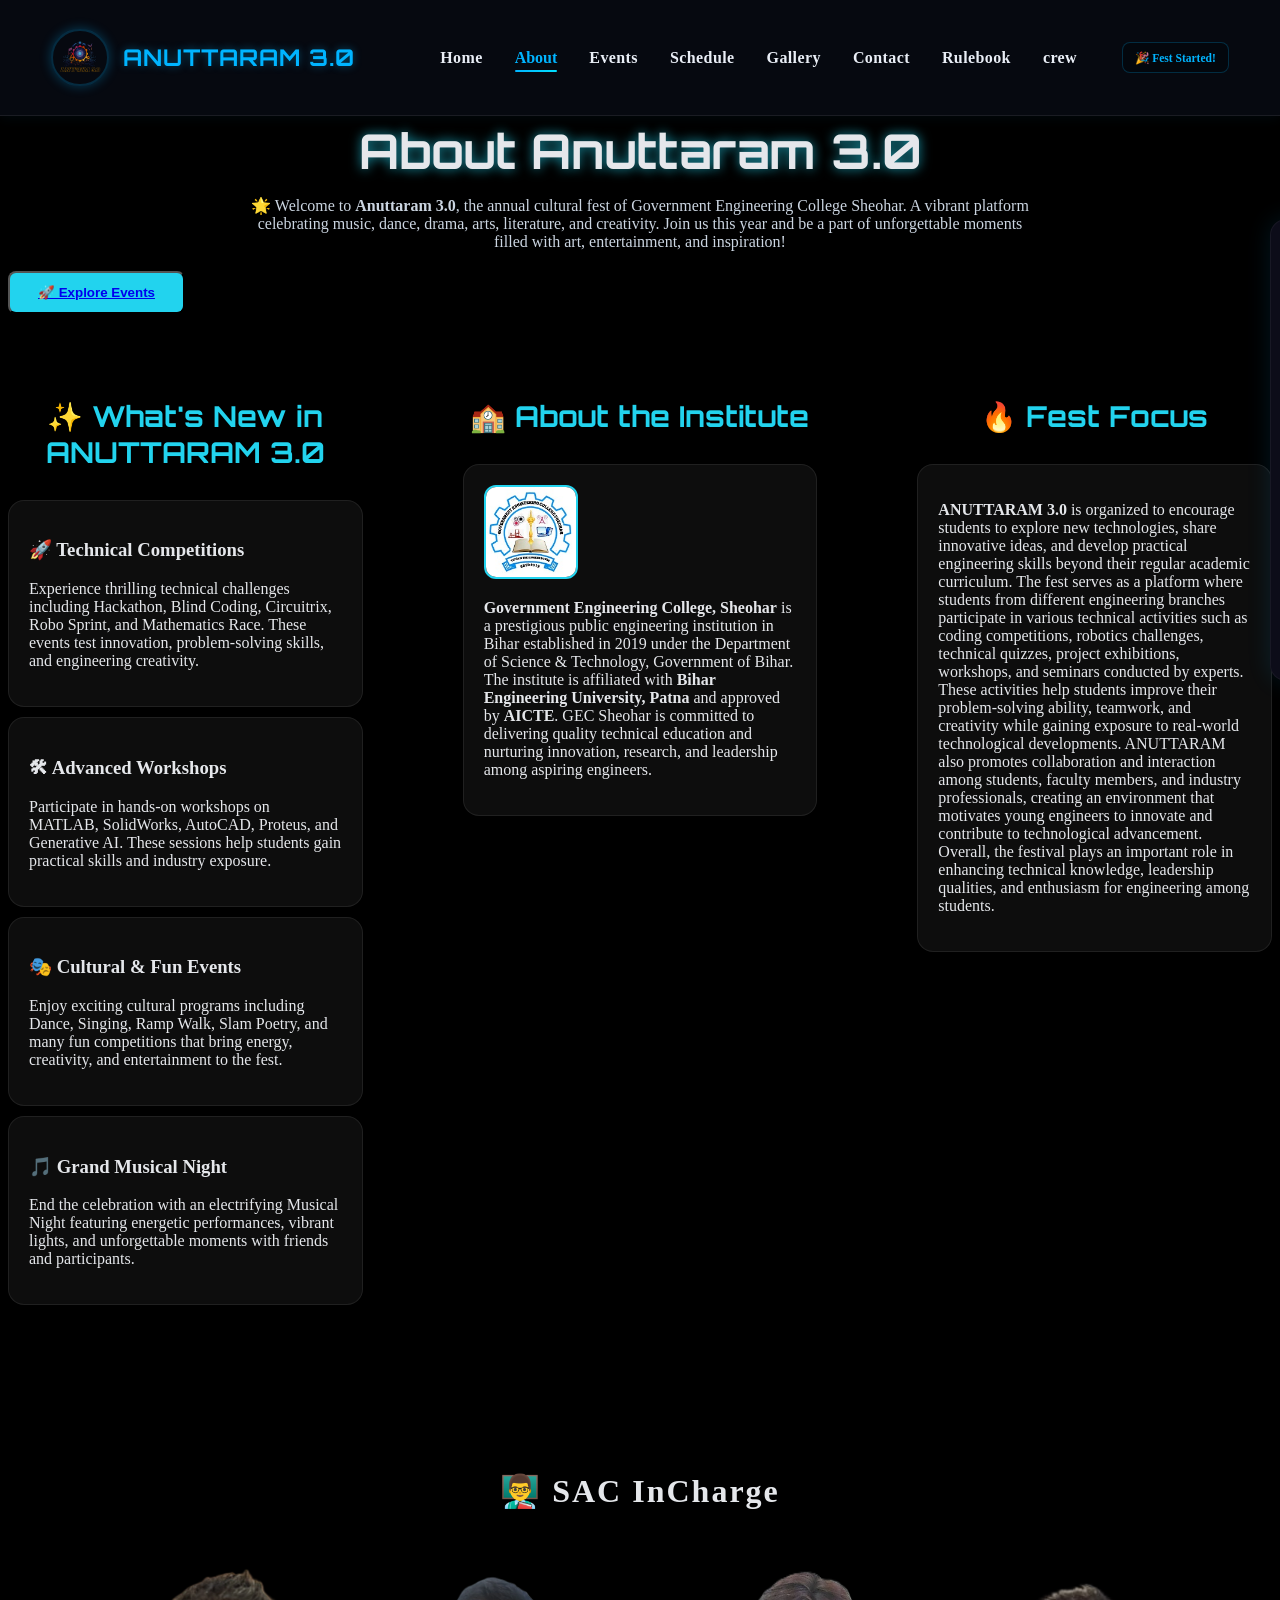
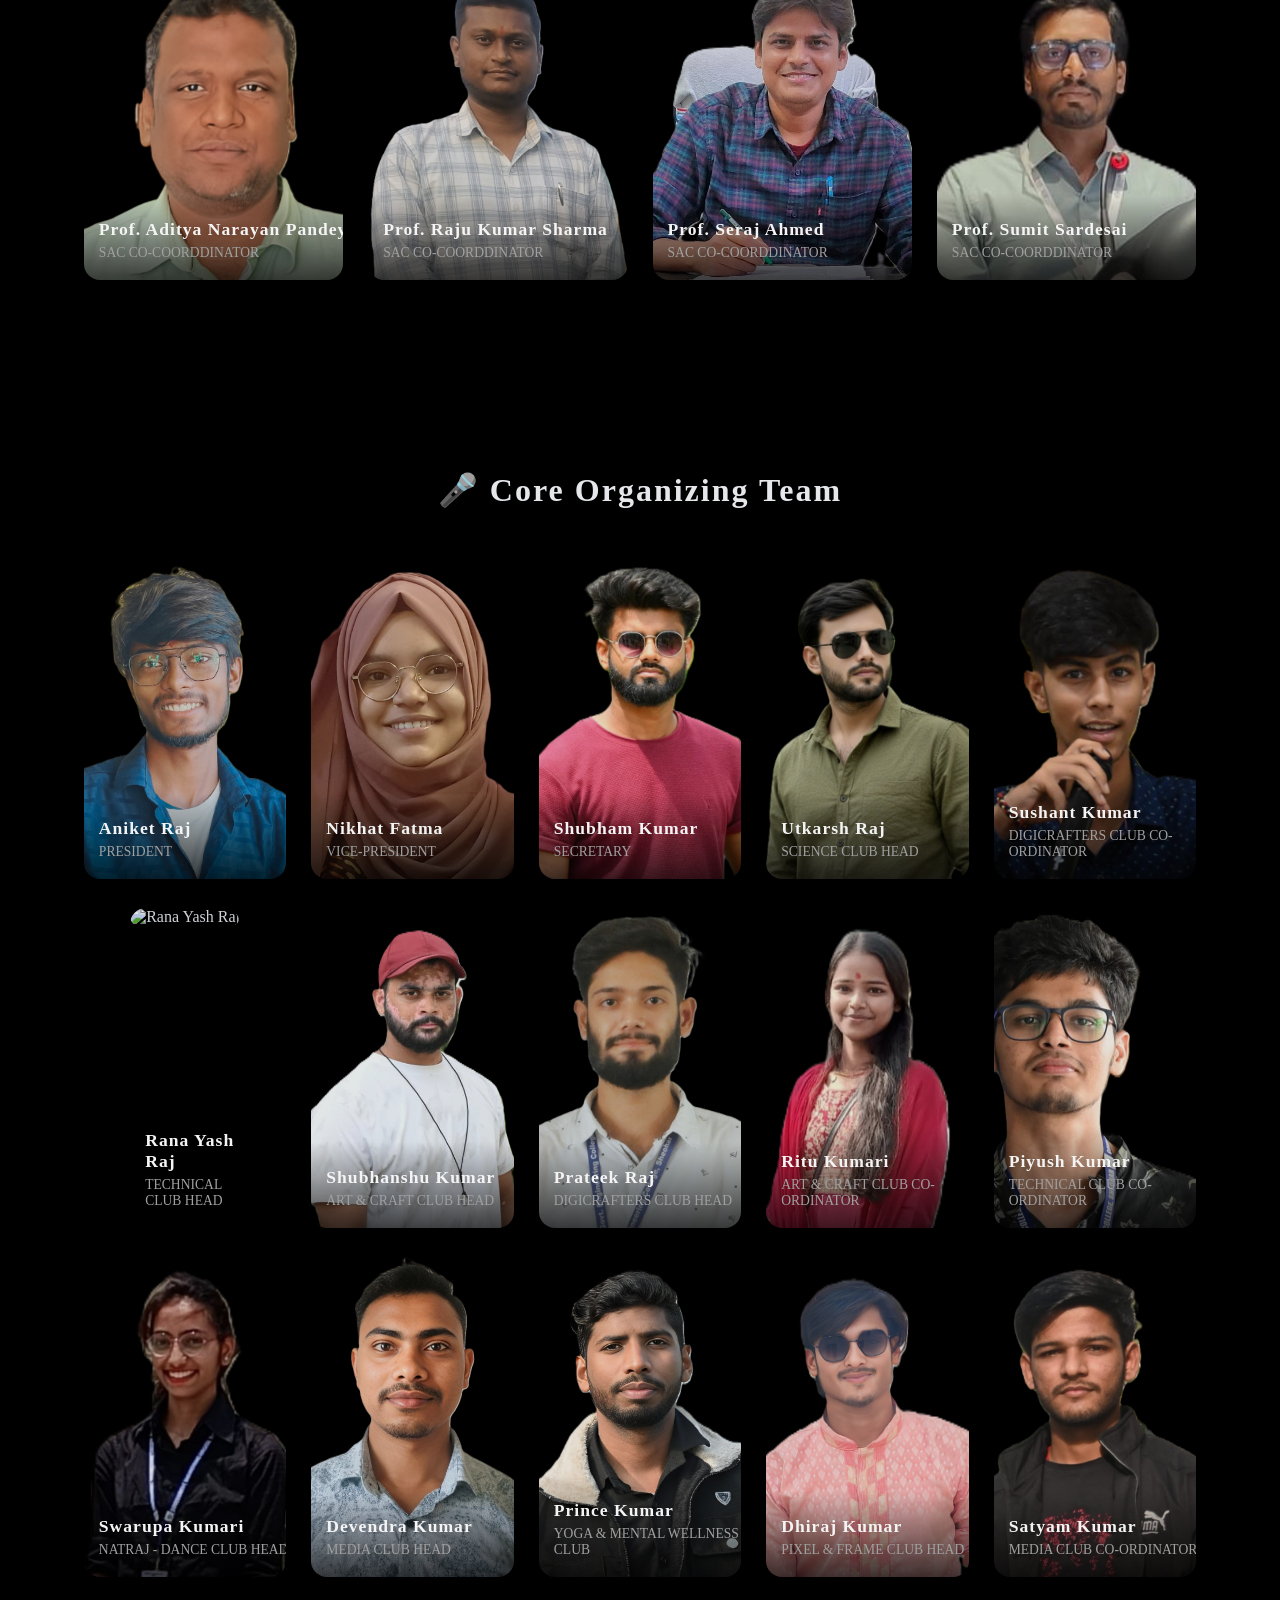
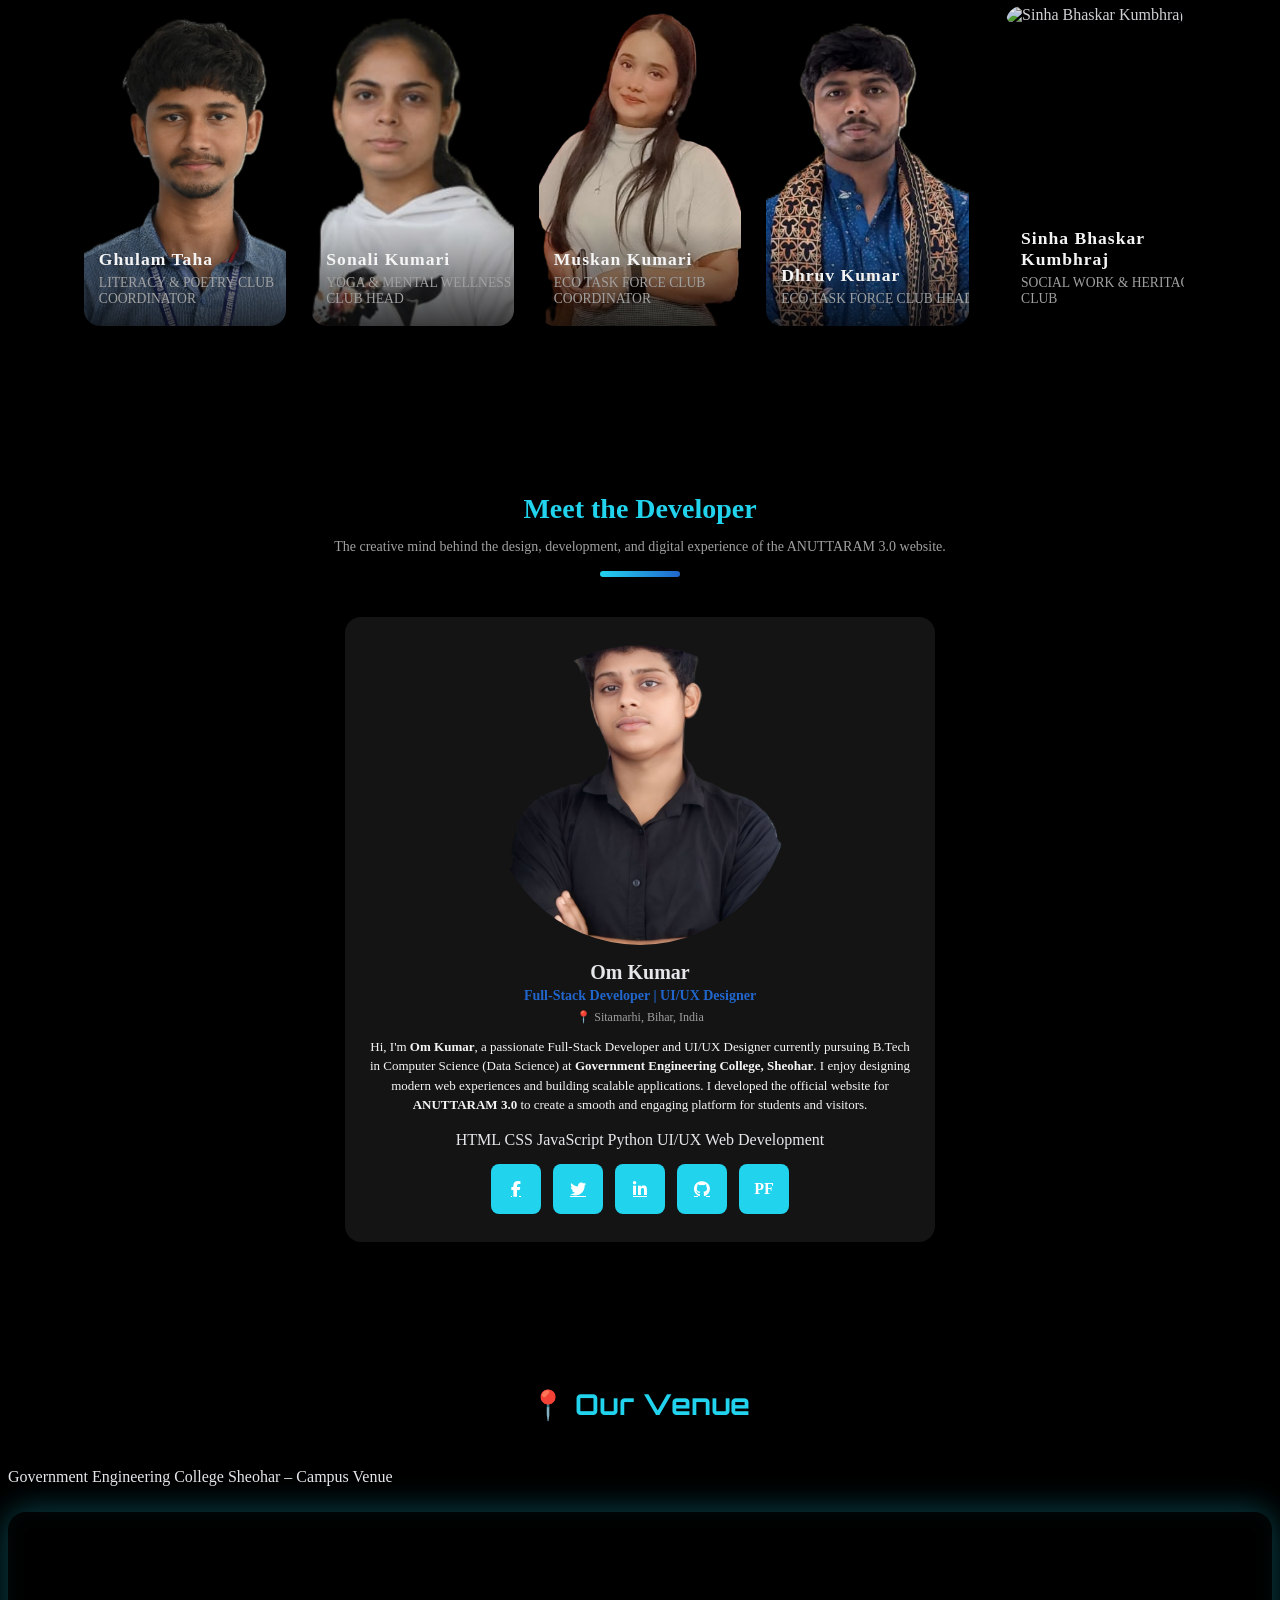
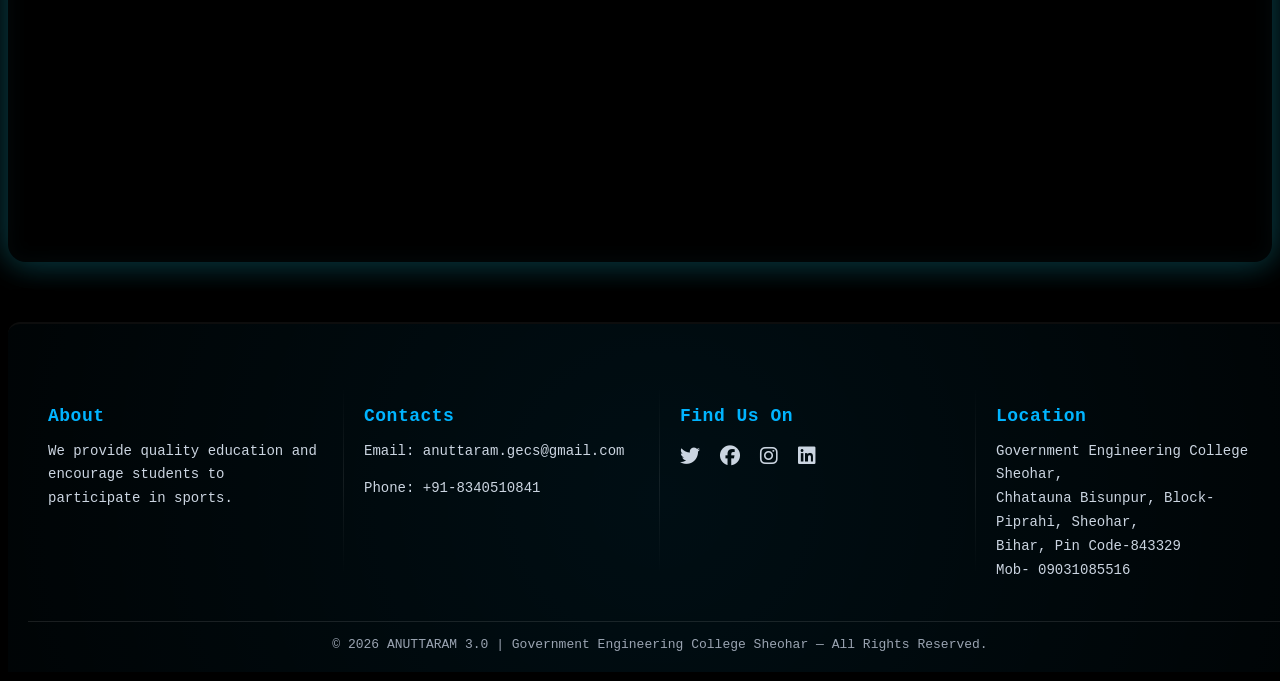
==== commit 0bfd2689: "Update about.html" ====
--- a/Inner/about.html
+++ b/Inner/about.html
@@ -394,6 +394,13 @@
             <p>ECO TASK FORCE CLUB HEAD</p>
           </div>
         </div>
+        <div class="team-card">
+          <img src="../media/Bhaskar.png" alt="Sinha Bhaskar Kumbhraj" />
+          <div class="info">
+            <h3>Sinha Bhaskar Kumbhraj</h3>
+            <p>SOCIAL WORK & HERITAGE CLUB</p>
+          </div>
+        </div>
       </div>
     </section>
     <!-- Developer Section -->
